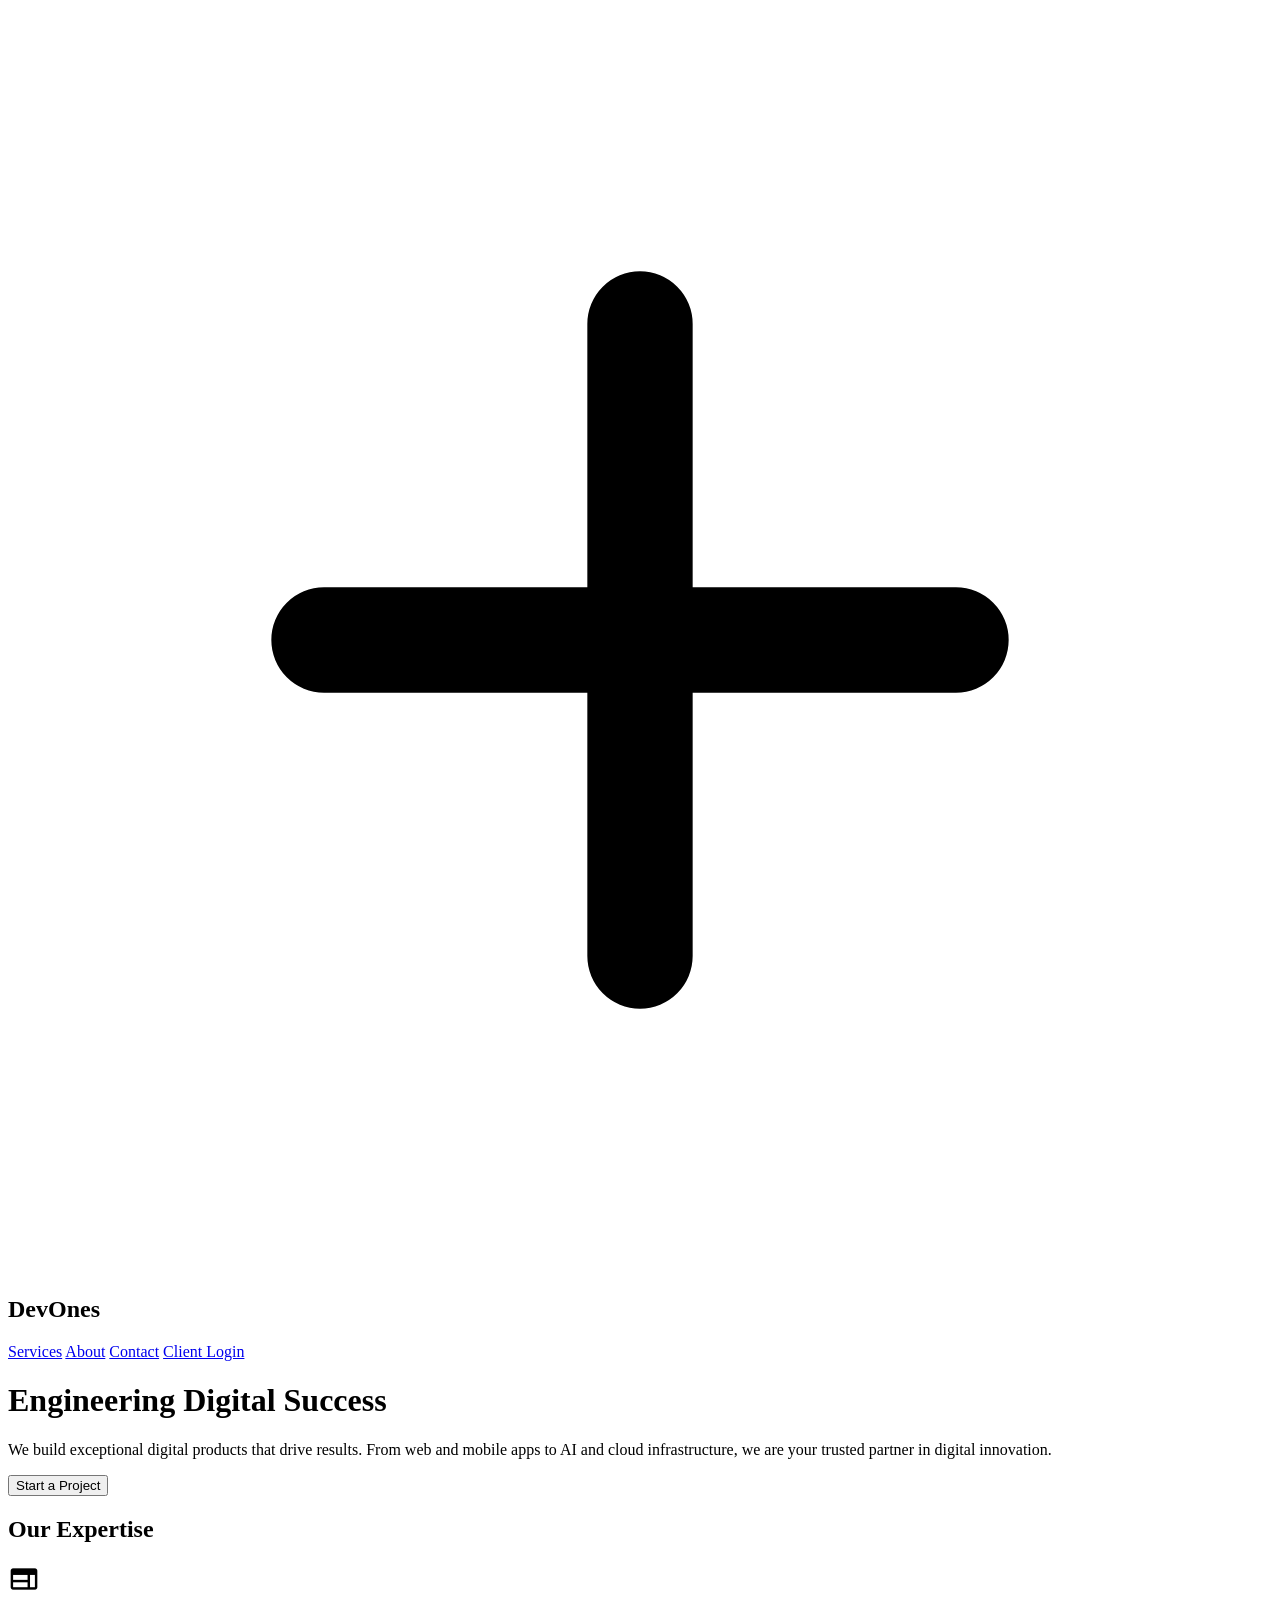
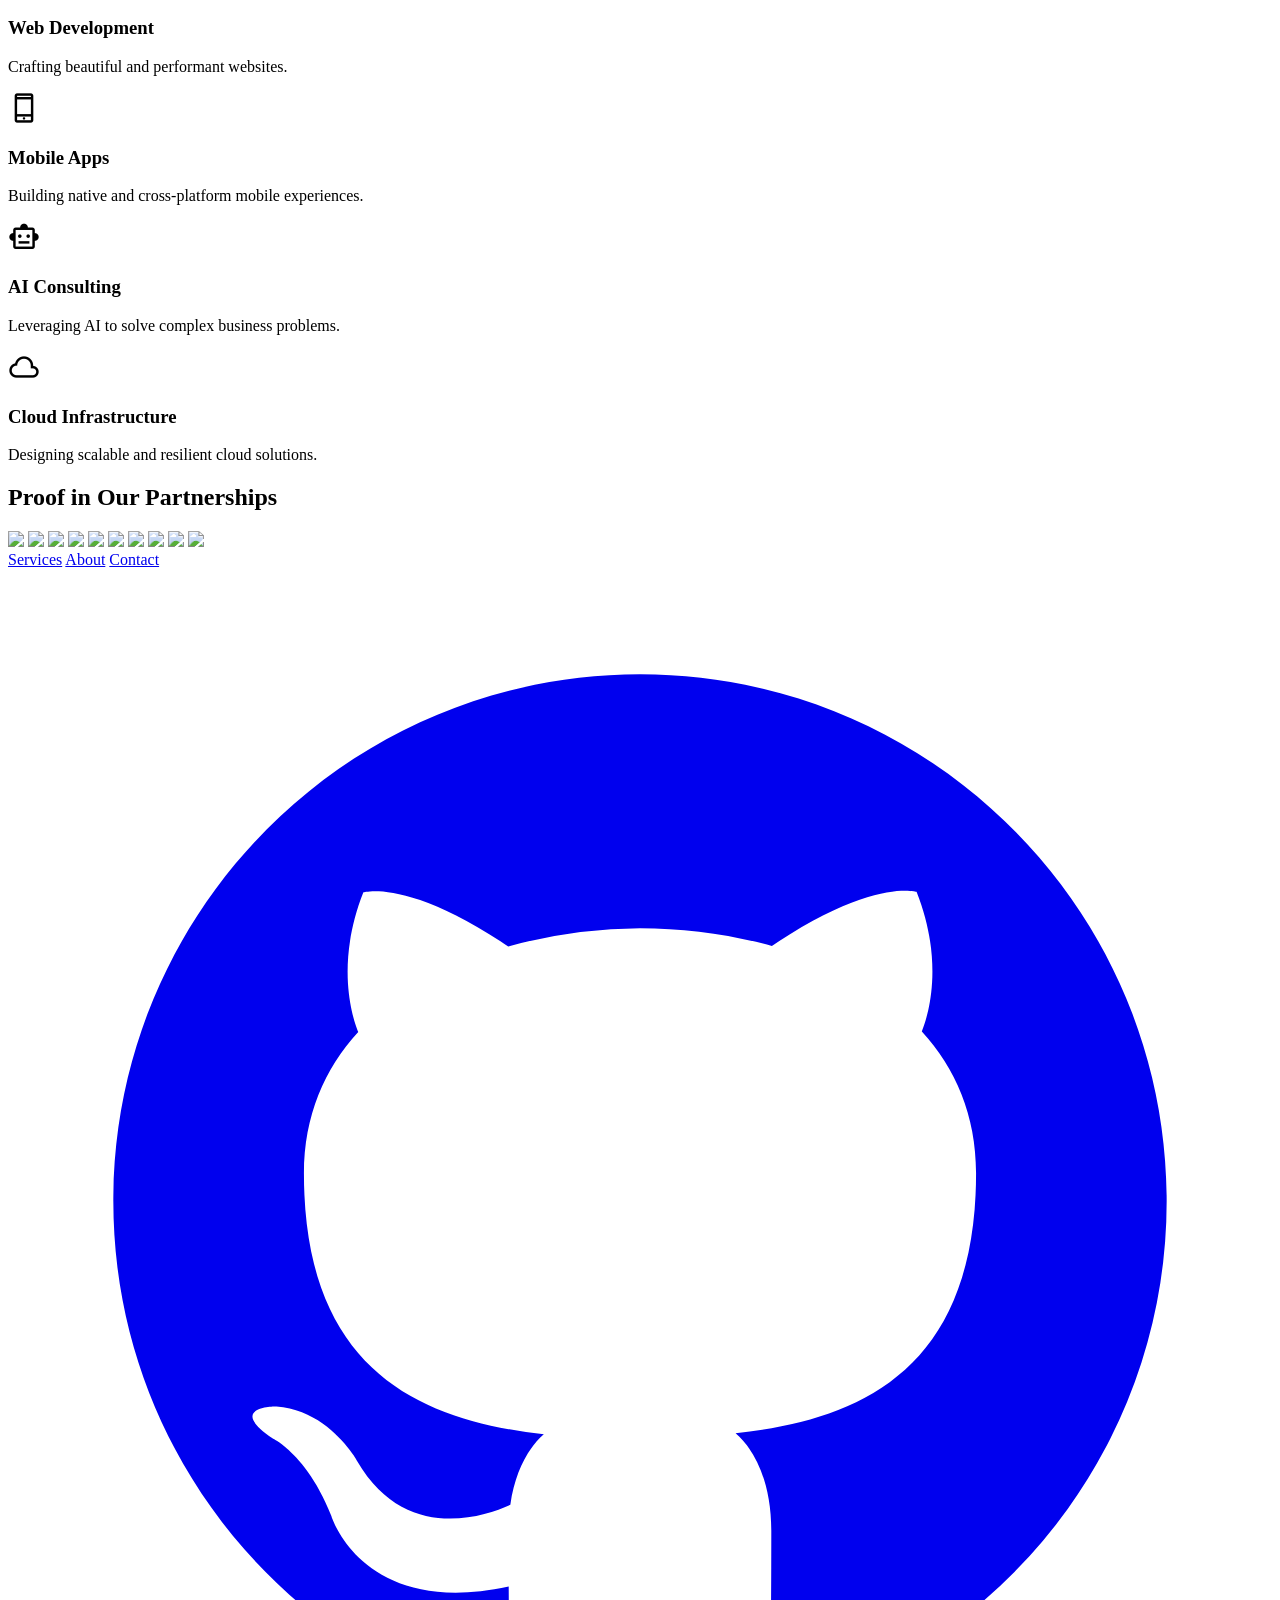
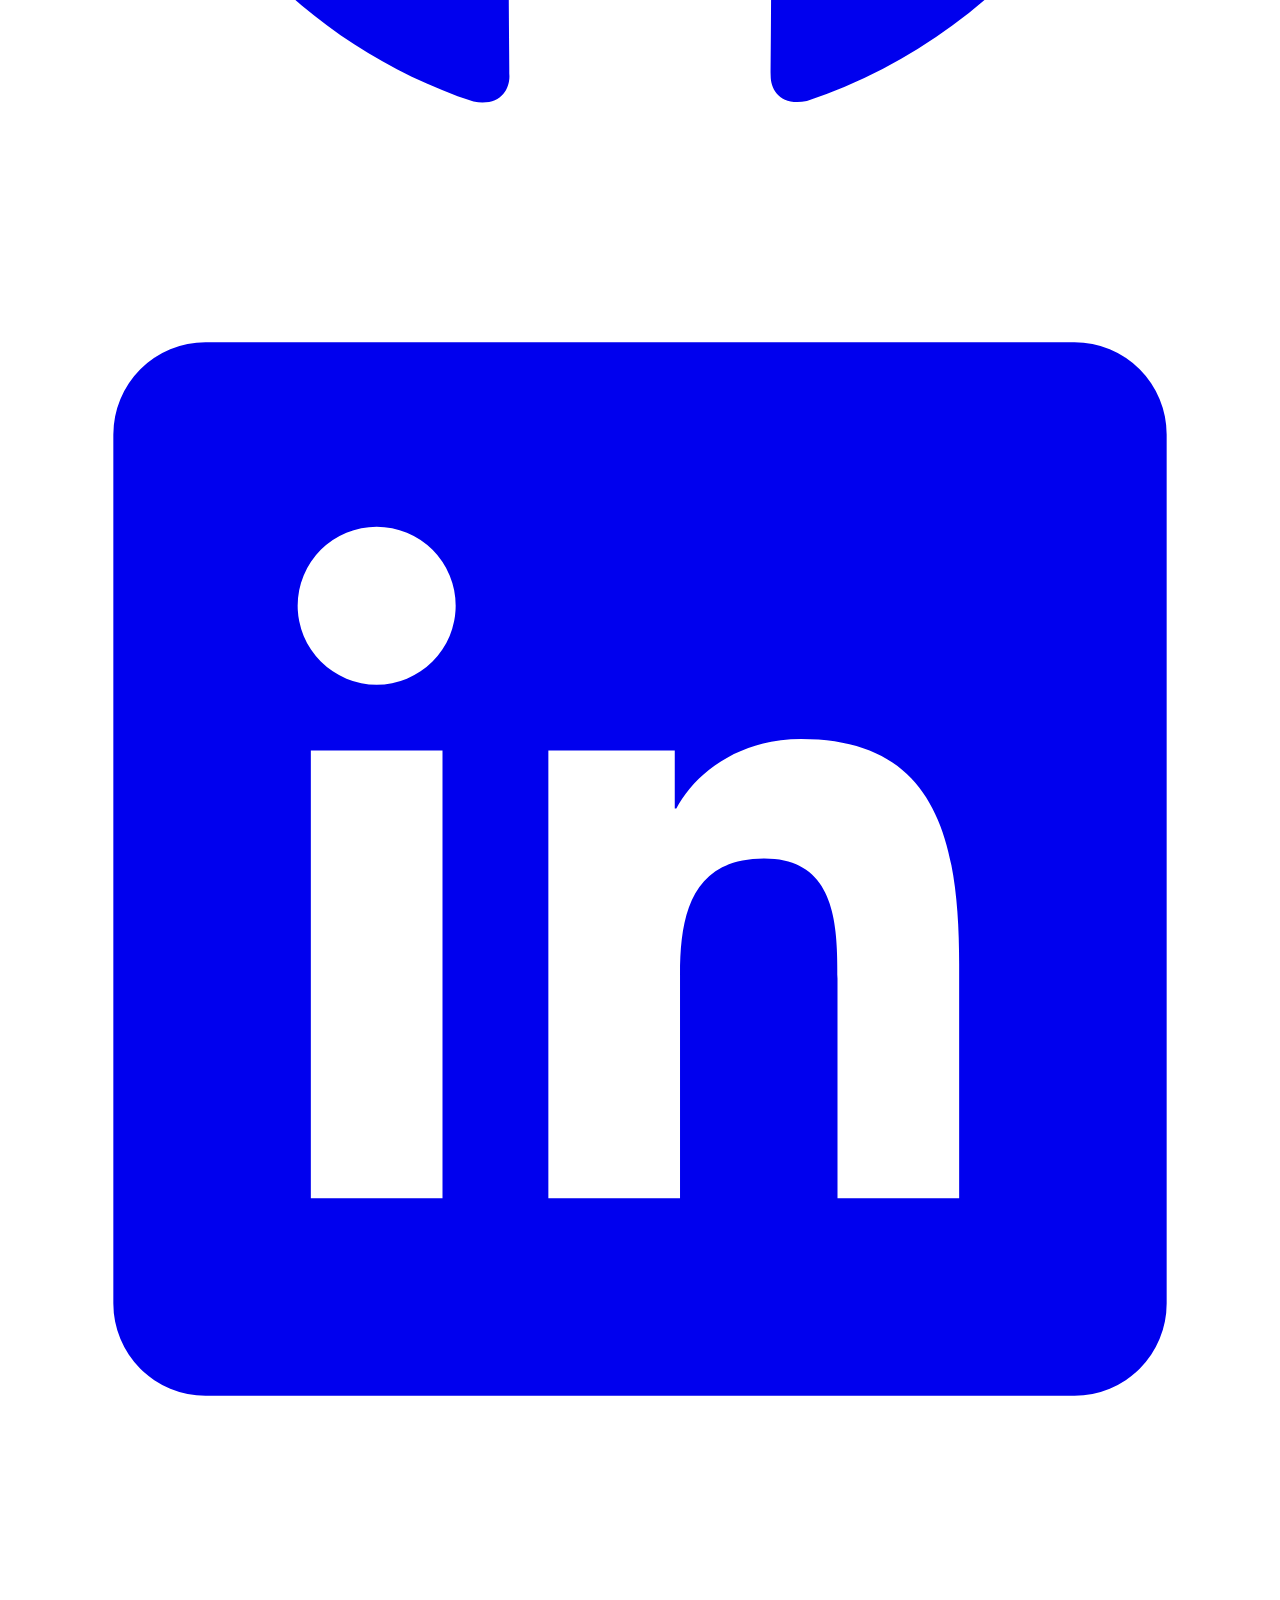
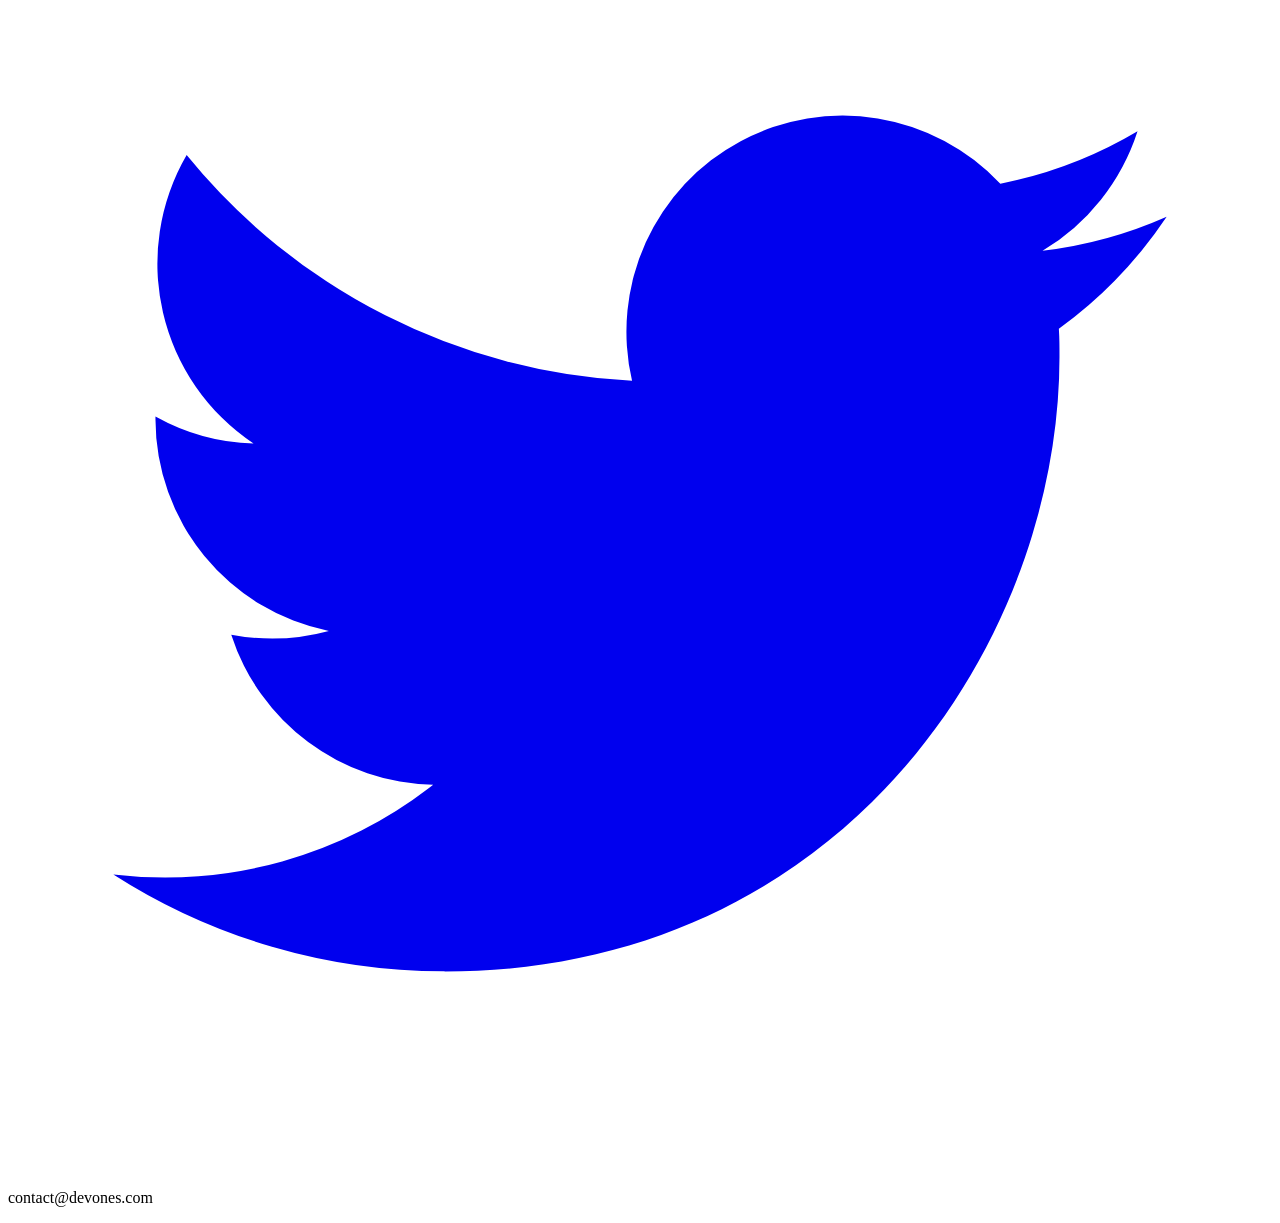
==== index.html @ 190d27c8 "Add files via upload" ====
<!DOCTYPE html>
<html class="dark" lang="en"><head>
<meta charset="utf-8"/>
<meta content="width=device-width, initial-scale=1.0" name="viewport"/>
<title>DevOnes - Engineering Digital Success</title>
<script src="https://cdn.tailwindcss.com?plugins=forms,container-queries"></script>
<link href="https://fonts.googleapis.com/css2?family=Inter:wght@400;500;700;900&amp;display=swap" rel="stylesheet"/>
<link href="https://fonts.googleapis.com/css2?family=Material+Symbols+Outlined" rel="stylesheet"/>
<script id="tailwind-config">
    tailwind.config = {
        darkMode: "class",
        theme: {
        extend: {
            colors: {
            "primary": "#3B82F6",
            "background-light": "#F9FAFB",
            "background-dark": "#111827",
            "neobrutalist-border": "#111827",
            "neobrutalist-border-dark": "#F9FAFB",
            },
            fontFamily: {
            "display": ["Inter", "sans-serif"]
            },
            borderRadius: {"DEFAULT": "0.25rem", "lg": "0.5rem", "xl": "0.75rem", "full": "9999px"},
            boxShadow: {
            'neobrutalist': '4px 4px 0 0 #111827',
            'neobrutalist-dark': '4px 4px 0 0 #F9FAFB',
            }
        },
        },
    }
    </script>
</head>
<body class="bg-background-light dark:bg-background-dark font-display text-gray-900 dark:text-white">
<div class="relative flex min-h-screen w-full flex-col">
<div class="flex-grow">
<div class="mx-auto max-w-4xl px-4 sm:px-6 lg:px-8">
<header class="flex items-center justify-between py-6">
<div class="flex items-center gap-3">
<div class="w-8 h-8 flex items-center justify-center rounded-lg bg-primary text-white border-2 border-neobrutalist-border dark:border-neobrutalist-border-dark shadow-neobrutalist dark:shadow-neobrutalist-dark">
<svg class="w-5 h-5" fill="none" stroke="currentColor" viewBox="0 0 24 24">
<path d="M12 6v12m-6-6h12" stroke-linecap="round" stroke-linejoin="round" stroke-width="2"></path>
</svg>
</div>
<h2 class="text-xl font-bold">DevOnes</h2>
</div>
<nav class="hidden md:flex items-center gap-8">
<a class="text-sm font-medium hover:text-primary" href="#">Services</a>
<a class="text-sm font-medium hover:text-primary" href="#">About</a>
<a class="text-sm font-medium hover:text-primary" href="#">Contact</a>
<a class="text-sm font-bold text-primary border-2 border-neobrutalist-border dark:border-neobrutalist-border-dark px-4 py-2 rounded-lg shadow-neobrutalist dark:shadow-neobrutalist-dark hover:bg-primary hover:text-white transition-all duration-200 active:shadow-none active:translate-x-1 active:translate-y-1" href="#">Client Login</a>
</nav>
</header>
<main class="text-center py-20 sm:py-32">
<h1 class="text-4xl sm:text-5xl lg:text-6xl font-black tracking-tighter leading-tight">Engineering Digital Success</h1>
<p class="mt-4 max-w-2xl mx-auto text-base sm:text-lg text-gray-600 dark:text-gray-400">We build exceptional digital products that drive results. From web and mobile apps to AI and cloud infrastructure, we are your trusted partner in digital innovation.</p>
<div class="mt-8 flex justify-center">
<button class="flex min-w-[84px] max-w-[480px] cursor-pointer items-center justify-center overflow-hidden rounded-lg h-12 px-6 bg-primary text-white text-base font-bold leading-normal tracking-[0.015em] hover:opacity-90 transition-all duration-200 border-2 border-neobrutalist-border dark:border-neobrutalist-border-dark shadow-neobrutalist dark:shadow-neobrutalist-dark active:shadow-none active:translate-x-1 active:translate-y-1">
<span class="truncate">Start a Project</span>
</button>
</div>
</main>
<section class="py-16">
<h2 class="text-2xl font-bold tracking-tight text-center">Our Expertise</h2>
<div class="mt-8 grid grid-cols-1 gap-6 sm:grid-cols-2 lg:grid-cols-4">
<div class="flex flex-col gap-4 rounded-xl border-2 border-neobrutalist-border dark:border-neobrutalist-border-dark p-6 bg-white dark:bg-gray-900/50 shadow-neobrutalist dark:shadow-neobrutalist-dark">
<span class="material-symbols-outlined text-primary" style="font-size: 32px;">web</span>
<div>
<h3 class="text-lg font-bold">Web Development</h3>
<p class="text-sm text-gray-600 dark:text-gray-400 mt-1">Crafting beautiful and performant websites.</p>
</div>
</div>
<div class="flex flex-col gap-4 rounded-xl border-2 border-neobrutalist-border dark:border-neobrutalist-border-dark p-6 bg-white dark:bg-gray-900/50 shadow-neobrutalist dark:shadow-neobrutalist-dark">
<span class="material-symbols-outlined text-primary" style="font-size: 32px;">phone_iphone</span>
<div>
<h3 class="text-lg font-bold">Mobile Apps</h3>
<p class="text-sm text-gray-600 dark:text-gray-400 mt-1">Building native and cross-platform mobile experiences.</p>
</div>
</div>
<div class="flex flex-col gap-4 rounded-xl border-2 border-neobrutalist-border dark:border-neobrutalist-border-dark p-6 bg-white dark:bg-gray-900/50 shadow-neobrutalist dark:shadow-neobrutalist-dark">
<span class="material-symbols-outlined text-primary" style="font-size: 32px;">smart_toy</span>
<div>
<h3 class="text-lg font-bold">AI Consulting</h3>
<p class="text-sm text-gray-600 dark:text-gray-400 mt-1">Leveraging AI to solve complex business problems.</p>
</div>
</div>
<div class="flex flex-col gap-4 rounded-xl border-2 border-neobrutalist-border dark:border-neobrutalist-border-dark p-6 bg-white dark:bg-gray-900/50 shadow-neobrutalist dark:shadow-neobrutalist-dark">
<span class="material-symbols-outlined text-primary" style="font-size: 32px;">cloud</span>
<div>
<h3 class="text-lg font-bold">Cloud Infrastructure</h3>
<p class="text-sm text-gray-600 dark:text-gray-400 mt-1">Designing scalable and resilient cloud solutions.</p>
</div>
</div>
</div>
</section>
<section class="py-16">
<h2 class="text-2xl font-bold tracking-tight text-center">Proof in Our Partnerships</h2>
<div class="mt-8">
<div class="relative flex overflow-hidden">
<div class="flex animate-marquee-infinite items-center gap-12">
<img class="h-8 w-auto object-contain grayscale" data-alt="Transistor logo" src="https://lh3.googleusercontent.com/aida-public/[base64]"/>
<img class="h-8 w-auto object-contain grayscale" data-alt="Reform logo" src="https://lh3.googleusercontent.com/aida-public/[base64]"/>
<img class="h-8 w-auto object-contain grayscale" data-alt="Tuple logo" src="https://lh3.googleusercontent.com/aida-public/[base64]"/>
<img class="h-8 w-auto object-contain grayscale" data-alt="SavvyCal logo" src="https://lh3.googleusercontent.com/aida-public/[base64]"/>
<img class="h-8 w-auto object-contain grayscale" data-alt="Statamic logo" src="https://lh3.googleusercontent.com/aida-public/[base64]"/>
<img class="h-8 w-auto object-contain grayscale" data-alt="Transistor logo" src="https://lh3.googleusercontent.com/aida-public/[base64]"/>
<img class="h-8 w-auto object-contain grayscale" data-alt="Reform logo" src="https://lh3.googleusercontent.com/aida-public/[base64]"/>
<img class="h-8 w-auto object-contain grayscale" data-alt="Tuple logo" src="https://lh3.googleusercontent.com/aida-public/[base64]"/>
<img class="h-8 w-auto object-contain grayscale" data-alt="SavvyCal logo" src="https://lh3.googleusercontent.com/aida-public/[base64]"/>
<img class="h-8 w-auto object-contain grayscale" data-alt="Statamic logo" src="https://lh3.googleusercontent.com/aida-public/[base64]"/>
</div>
</div>
</div>
</section>
</div>
</div>
<footer class="border-t-2 border-neobrutalist-border dark:border-neobrutalist-border-dark">
<div class="mx-auto max-w-4xl px-4 sm:px-6 lg:px-8 py-8">
<div class="flex flex-col items-center justify-between gap-6 sm:flex-row">
<div class="flex flex-wrap justify-center gap-x-6 gap-y-2 text-sm">
<a class="hover:text-primary" href="#">Services</a>
<a class="hover:text-primary" href="#">About</a>
<a class="hover:text-primary" href="#">Contact</a>
</div>
<div class="flex items-center gap-4">
<a class="text-gray-500 hover:text-primary" href="#">
<svg aria-hidden="true" class="h-6 w-6" fill="currentColor" viewBox="0 0 24 24"><path clip-rule="evenodd" d="M12 2C6.477 2 2 6.477 2 12.001c0 4.425 2.865 8.18 6.839 9.504.5.092.682-.217.682-.482 0-.237-.009-.868-.014-1.703-2.782.605-3.369-1.343-3.369-1.343-.454-1.158-1.11-1.466-1.11-1.466-.908-.62.069-.608.069-.608 1.003.07 1.531 1.032 1.531 1.032.892 1.53 2.341 1.088 2.91.832.092-.647.35-1.088.636-1.338-2.22-.253-4.555-1.113-4.555-4.951 0-1.093.39-1.988 1.031-2.688-.103-.253-.446-1.272.098-2.65 0 0 .84-.27 2.75 1.026A9.564 9.564 0 0112 6.82c.85.004 1.705.115 2.504.337 1.909-1.296 2.747-1.027 2.747-1.027.546 1.379.203 2.398.1 2.651.64.7 1.03 1.595 1.03 2.688 0 3.848-2.338 4.695-4.566 4.942.359.308.678.92.678 1.855 0 1.338-.012 2.419-.012 2.747 0 .268.18.58.688.482A10.001 10.001 0 0022 12.001C22 6.477 17.523 2 12 2z" fill-rule="evenodd"></path></svg>
</a>
<a class="text-gray-500 hover:text-primary" href="#">
<svg aria-hidden="true" class="h-6 w-6" fill="currentColor" viewBox="0 0 24 24"><path d="M20.25 2H3.75A1.75 1.75 0 002 3.75v16.5A1.75 1.75 0 003.75 22h16.5A1.75 1.75 0 0022 20.25V3.75A1.75 1.75 0 0020.25 2zM8.25 18.25h-2.5V9.75h2.5v8.5zM7 8.5a1.5 1.5 0 110-3 1.5 1.5 0 010 3zm11.25 9.75h-2.5v-4.17c0-1-.02-2.28-1.39-2.28-1.39 0-1.6 1.09-1.6 2.2v4.25h-2.5V9.75h2.4v1.1h.03c.34-.64 1.16-1.32 2.37-1.32 2.54 0 3 1.87 3 4.29v4.93z"></path></svg>
</a>
<a class="text-gray-500 hover:text-primary" href="#">
<svg aria-hidden="true" class="h-6 w-6" fill="currentColor" viewBox="0 0 24 24"><path d="M8.29 20.251c7.547 0 11.675-6.253 11.675-11.675 0-.178 0-.355-.012-.53A8.348 8.348 0 0022 5.92a8.19 8.19 0 01-2.357.646 4.118 4.118 0 001.804-2.27 8.224 8.224 0 01-2.605.996 4.107 4.107 0 00-6.993 3.743 11.65 11.65 0 01-8.457-4.287 4.106 4.106 0 001.27 5.477A4.072 4.072 0 012.8 9.71v.052a4.105 4.105 0 003.292 4.022 4.095 4.095 0 01-1.853.07 4.108 4.108 0 003.834 2.85A8.233 8.233 0 012 18.407a11.616 11.616 0 006.29 1.84"></path></svg>
</a>
</div>
</div>
<div class="mt-6 text-center text-sm text-gray-500">
<p>contact@devones.com</p>
</div>
</div>
</footer>
</div>
<style>
    @keyframes marquee-infinite {
        0% { transform: translateX(0%); }
        100% { transform: translateX(-50%); }
    }
    .animate-marquee-infinite {
        animation: marquee-infinite 20s linear infinite;
    }
</style>
</body></html>
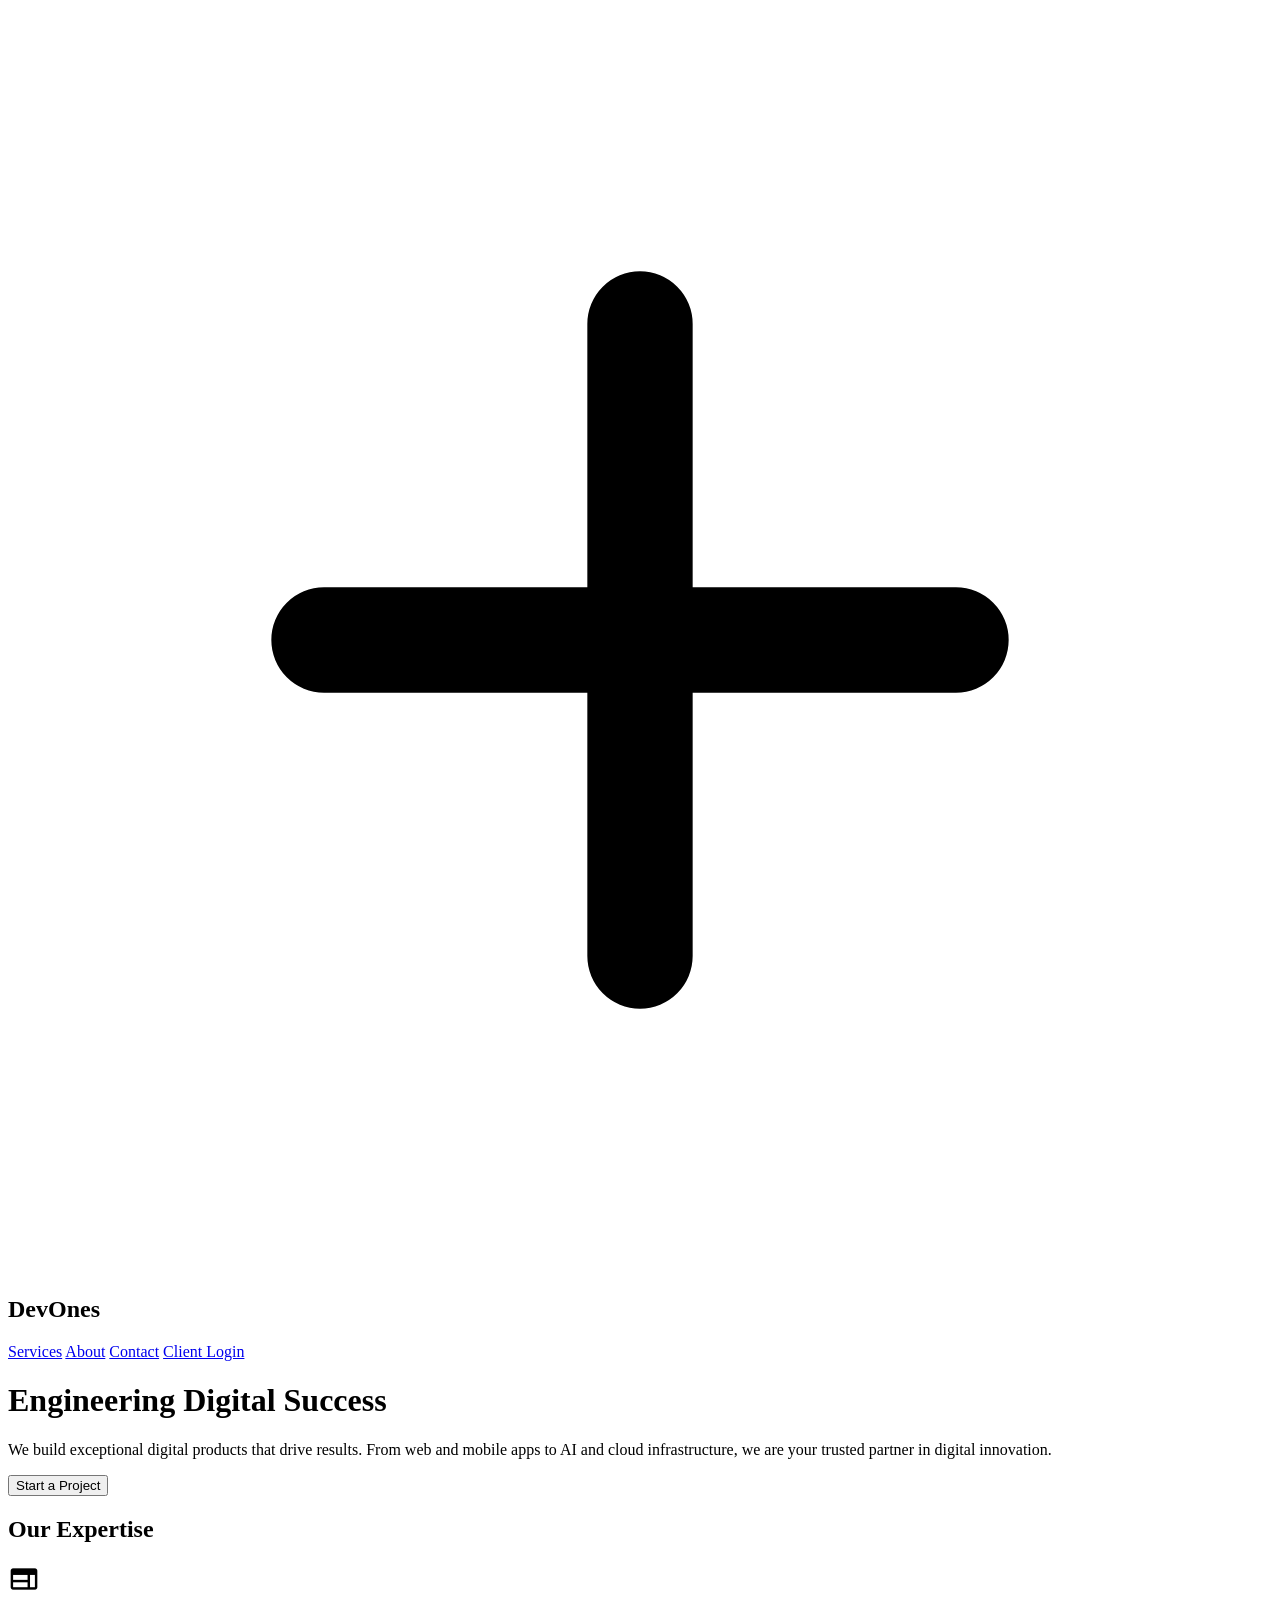
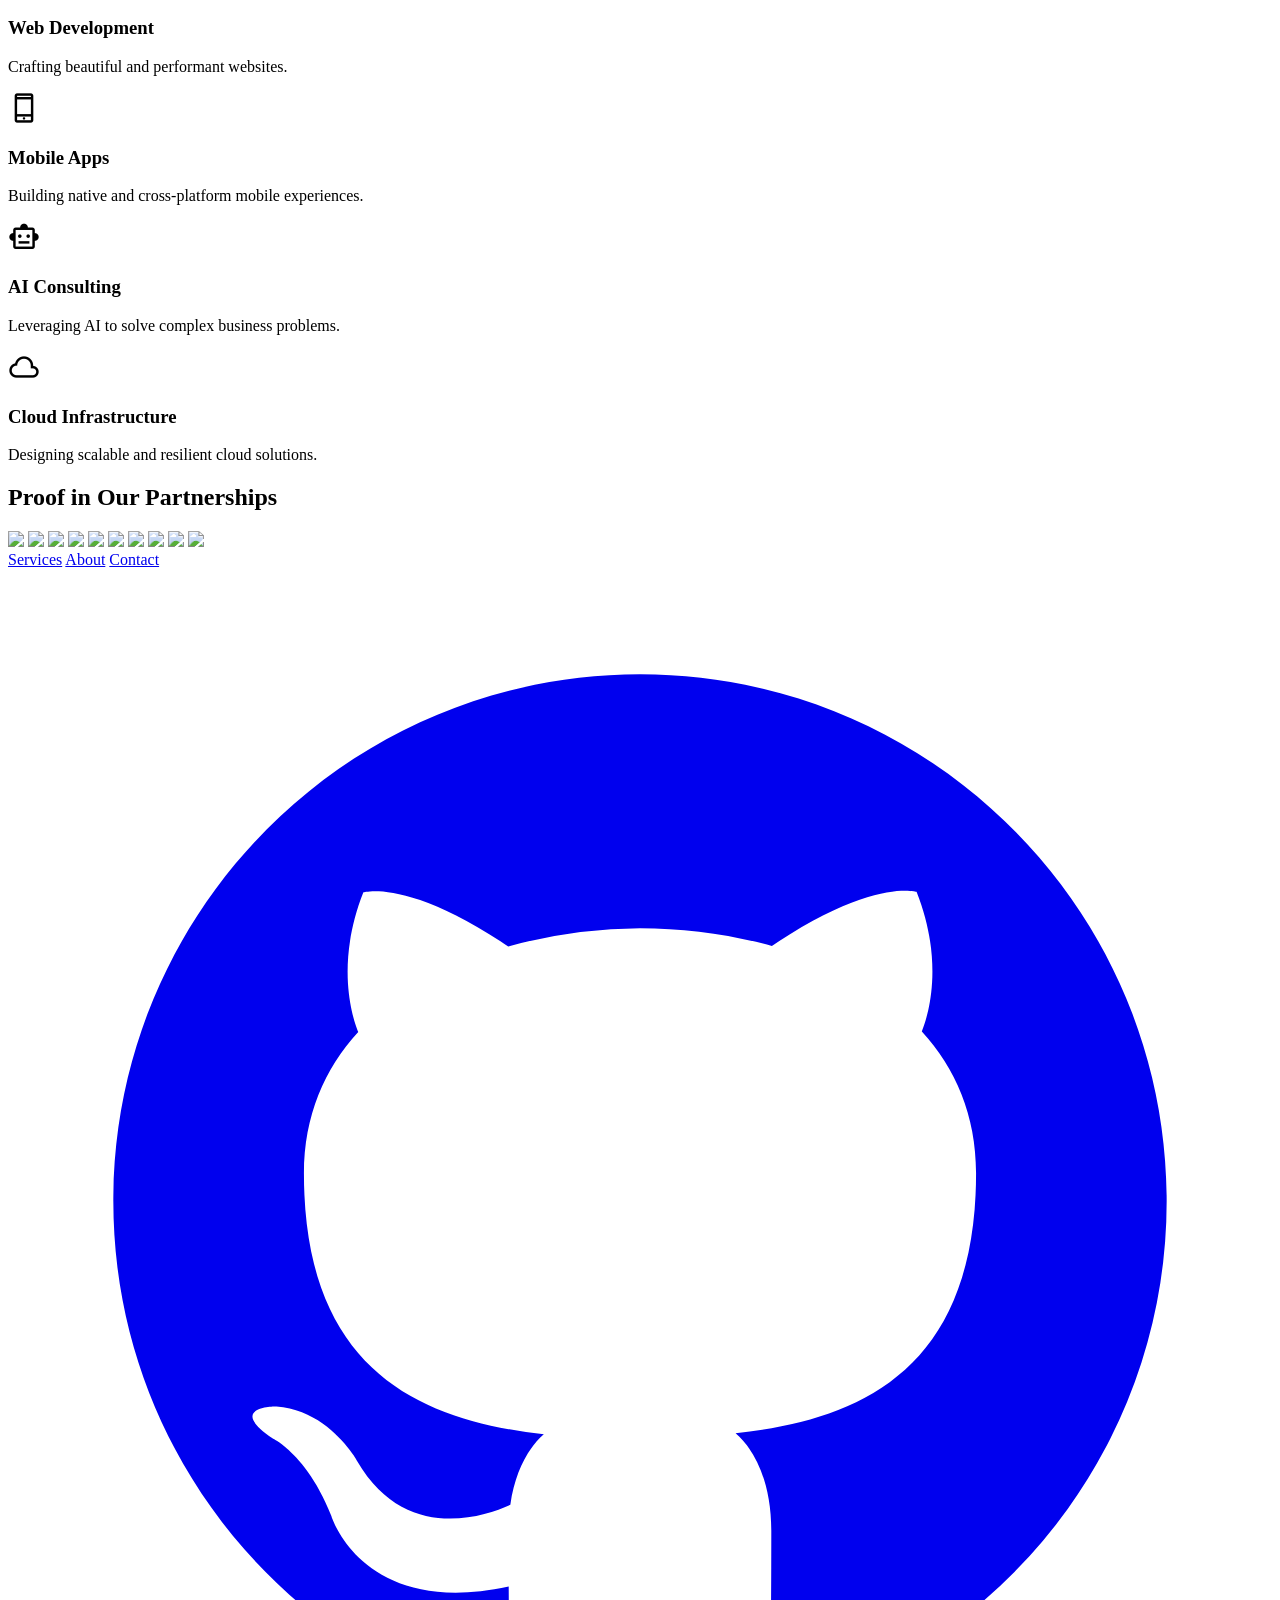
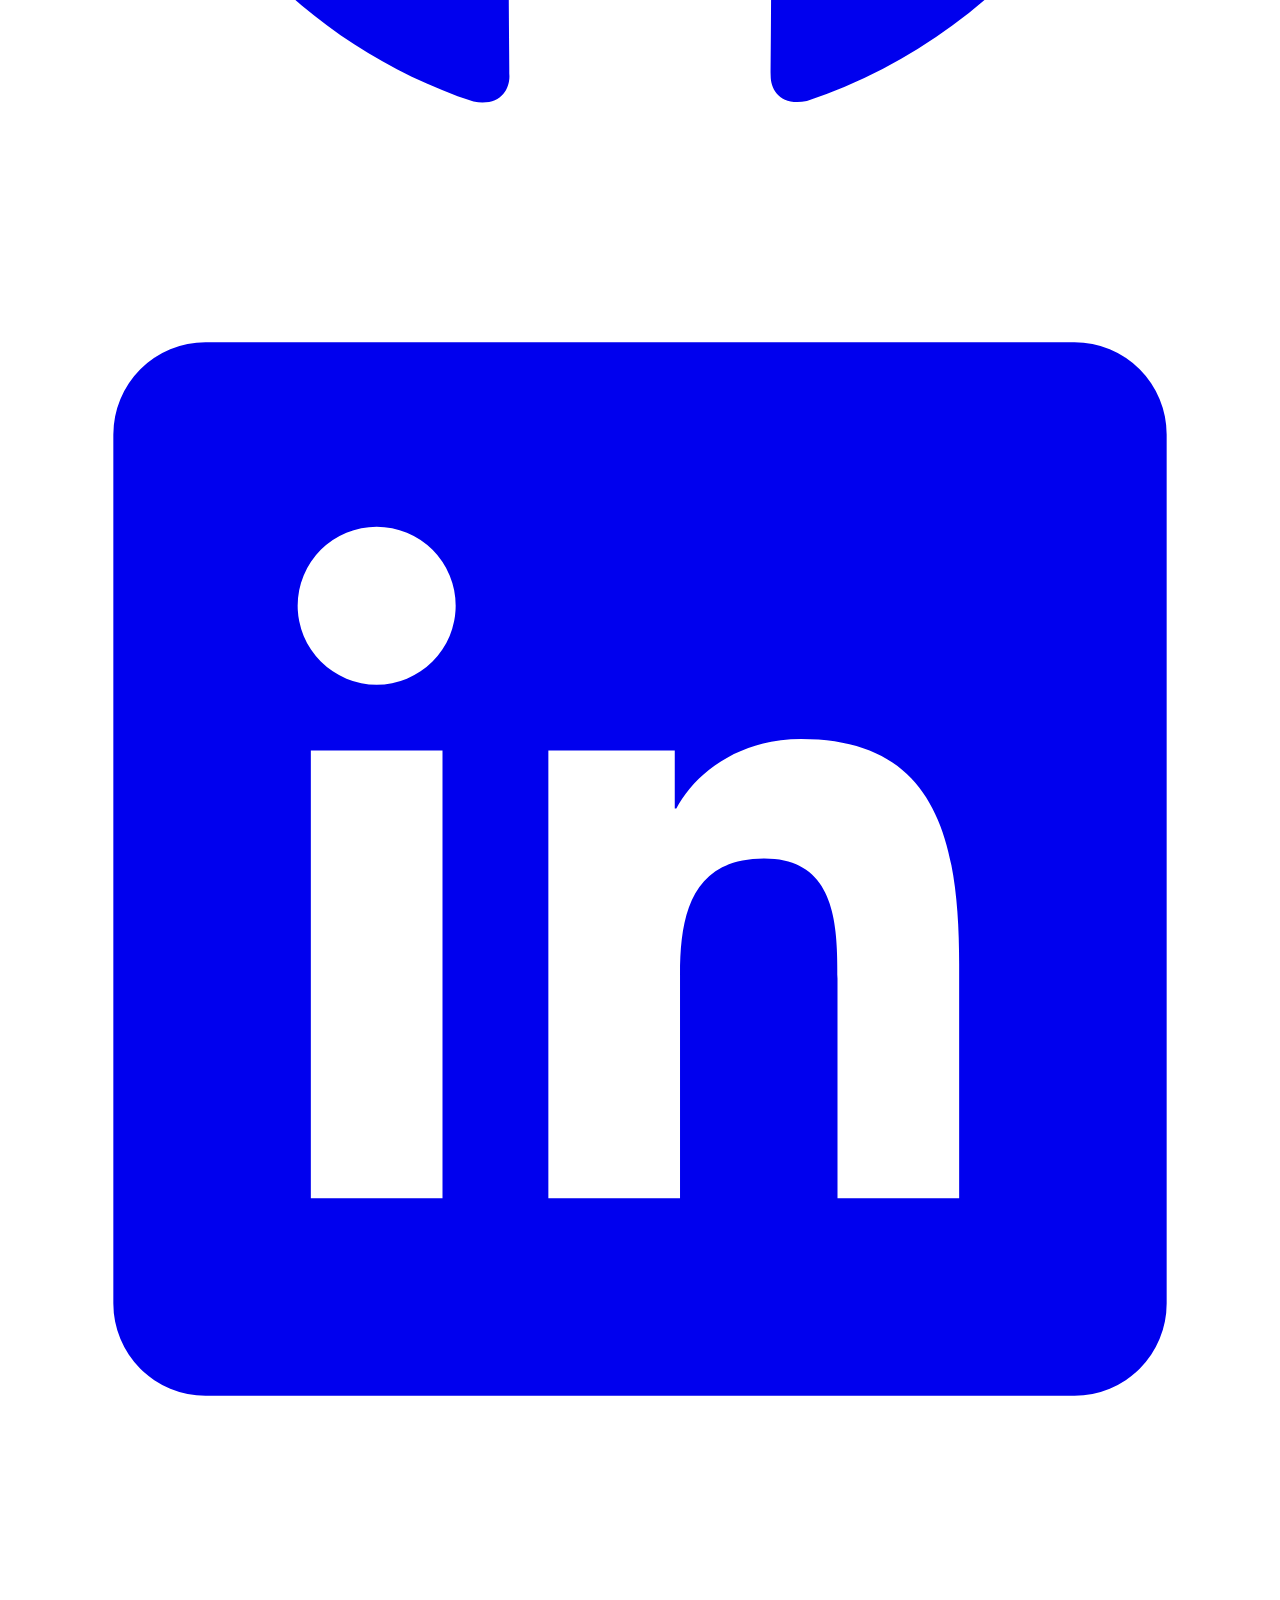
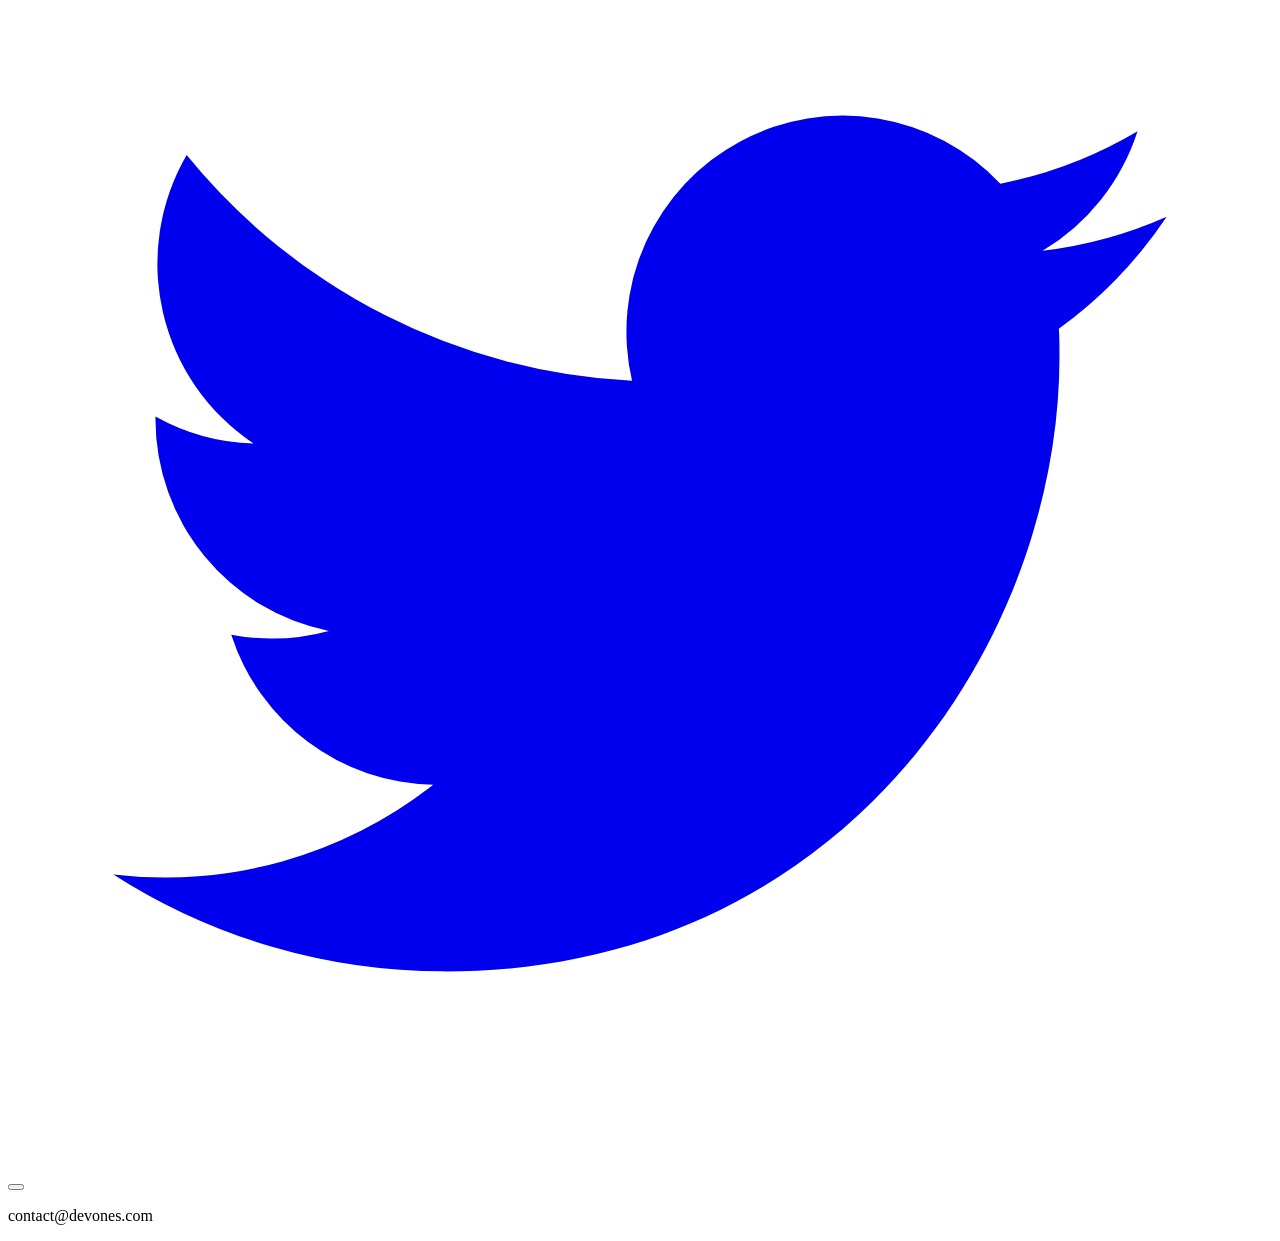
==== commit 8f43743f: "feat: Implement theme switcher and update login link - Adds a theme switcher to the index and dashbo" ====
--- a/index.html
+++ b/index.html
@@ -1,152 +1,134 @@
-<!DOCTYPE html>
-<html class="dark" lang="en"><head>
-<meta charset="utf-8"/>
-<meta content="width=device-width, initial-scale=1.0" name="viewport"/>
-<title>DevOnes - Engineering Digital Success</title>
-<script src="https://cdn.tailwindcss.com?plugins=forms,container-queries"></script>
-<link href="https://fonts.googleapis.com/css2?family=Inter:wght@400;500;700;900&amp;display=swap" rel="stylesheet"/>
-<link href="https://fonts.googleapis.com/css2?family=Material+Symbols+Outlined" rel="stylesheet"/>
-<script id="tailwind-config">
-    tailwind.config = {
-        darkMode: "class",
-        theme: {
-        extend: {
-            colors: {
-            "primary": "#3B82F6",
-            "background-light": "#F9FAFB",
-            "background-dark": "#111827",
-            "neobrutalist-border": "#111827",
-            "neobrutalist-border-dark": "#F9FAFB",
-            },
-            fontFamily: {
-            "display": ["Inter", "sans-serif"]
-            },
-            borderRadius: {"DEFAULT": "0.25rem", "lg": "0.5rem", "xl": "0.75rem", "full": "9999px"},
-            boxShadow: {
-            'neobrutalist': '4px 4px 0 0 #111827',
-            'neobrutalist-dark': '4px 4px 0 0 #F9FAFB',
-            }
-        },
-        },
-    }
-    </script>
-</head>
-<body class="bg-background-light dark:bg-background-dark font-display text-gray-900 dark:text-white">
-<div class="relative flex min-h-screen w-full flex-col">
-<div class="flex-grow">
-<div class="mx-auto max-w-4xl px-4 sm:px-6 lg:px-8">
-<header class="flex items-center justify-between py-6">
-<div class="flex items-center gap-3">
-<div class="w-8 h-8 flex items-center justify-center rounded-lg bg-primary text-white border-2 border-neobrutalist-border dark:border-neobrutalist-border-dark shadow-neobrutalist dark:shadow-neobrutalist-dark">
-<svg class="w-5 h-5" fill="none" stroke="currentColor" viewBox="0 0 24 24">
-<path d="M12 6v12m-6-6h12" stroke-linecap="round" stroke-linejoin="round" stroke-width="2"></path>
-</svg>
-</div>
-<h2 class="text-xl font-bold">DevOnes</h2>
-</div>
-<nav class="hidden md:flex items-center gap-8">
-<a class="text-sm font-medium hover:text-primary" href="#">Services</a>
-<a class="text-sm font-medium hover:text-primary" href="#">About</a>
-<a class="text-sm font-medium hover:text-primary" href="#">Contact</a>
-<a class="text-sm font-bold text-primary border-2 border-neobrutalist-border dark:border-neobrutalist-border-dark px-4 py-2 rounded-lg shadow-neobrutalist dark:shadow-neobrutalist-dark hover:bg-primary hover:text-white transition-all duration-200 active:shadow-none active:translate-x-1 active:translate-y-1" href="#">Client Login</a>
-</nav>
-</header>
-<main class="text-center py-20 sm:py-32">
-<h1 class="text-4xl sm:text-5xl lg:text-6xl font-black tracking-tighter leading-tight">Engineering Digital Success</h1>
-<p class="mt-4 max-w-2xl mx-auto text-base sm:text-lg text-gray-600 dark:text-gray-400">We build exceptional digital products that drive results. From web and mobile apps to AI and cloud infrastructure, we are your trusted partner in digital innovation.</p>
-<div class="mt-8 flex justify-center">
-<button class="flex min-w-[84px] max-w-[480px] cursor-pointer items-center justify-center overflow-hidden rounded-lg h-12 px-6 bg-primary text-white text-base font-bold leading-normal tracking-[0.015em] hover:opacity-90 transition-all duration-200 border-2 border-neobrutalist-border dark:border-neobrutalist-border-dark shadow-neobrutalist dark:shadow-neobrutalist-dark active:shadow-none active:translate-x-1 active:translate-y-1">
-<span class="truncate">Start a Project</span>
-</button>
-</div>
-</main>
-<section class="py-16">
-<h2 class="text-2xl font-bold tracking-tight text-center">Our Expertise</h2>
-<div class="mt-8 grid grid-cols-1 gap-6 sm:grid-cols-2 lg:grid-cols-4">
-<div class="flex flex-col gap-4 rounded-xl border-2 border-neobrutalist-border dark:border-neobrutalist-border-dark p-6 bg-white dark:bg-gray-900/50 shadow-neobrutalist dark:shadow-neobrutalist-dark">
-<span class="material-symbols-outlined text-primary" style="font-size: 32px;">web</span>
-<div>
-<h3 class="text-lg font-bold">Web Development</h3>
-<p class="text-sm text-gray-600 dark:text-gray-400 mt-1">Crafting beautiful and performant websites.</p>
-</div>
-</div>
-<div class="flex flex-col gap-4 rounded-xl border-2 border-neobrutalist-border dark:border-neobrutalist-border-dark p-6 bg-white dark:bg-gray-900/50 shadow-neobrutalist dark:shadow-neobrutalist-dark">
-<span class="material-symbols-outlined text-primary" style="font-size: 32px;">phone_iphone</span>
-<div>
-<h3 class="text-lg font-bold">Mobile Apps</h3>
-<p class="text-sm text-gray-600 dark:text-gray-400 mt-1">Building native and cross-platform mobile experiences.</p>
-</div>
-</div>
-<div class="flex flex-col gap-4 rounded-xl border-2 border-neobrutalist-border dark:border-neobrutalist-border-dark p-6 bg-white dark:bg-gray-900/50 shadow-neobrutalist dark:shadow-neobrutalist-dark">
-<span class="material-symbols-outlined text-primary" style="font-size: 32px;">smart_toy</span>
-<div>
-<h3 class="text-lg font-bold">AI Consulting</h3>
-<p class="text-sm text-gray-600 dark:text-gray-400 mt-1">Leveraging AI to solve complex business problems.</p>
-</div>
-</div>
-<div class="flex flex-col gap-4 rounded-xl border-2 border-neobrutalist-border dark:border-neobrutalist-border-dark p-6 bg-white dark:bg-gray-900/50 shadow-neobrutalist dark:shadow-neobrutalist-dark">
-<span class="material-symbols-outlined text-primary" style="font-size: 32px;">cloud</span>
-<div>
-<h3 class="text-lg font-bold">Cloud Infrastructure</h3>
-<p class="text-sm text-gray-600 dark:text-gray-400 mt-1">Designing scalable and resilient cloud solutions.</p>
-</div>
-</div>
-</div>
-</section>
-<section class="py-16">
-<h2 class="text-2xl font-bold tracking-tight text-center">Proof in Our Partnerships</h2>
-<div class="mt-8">
-<div class="relative flex overflow-hidden">
-<div class="flex animate-marquee-infinite items-center gap-12">
-<img class="h-8 w-auto object-contain grayscale" data-alt="Transistor logo" src="https://lh3.googleusercontent.com/aida-public/[base64]"/>
-<img class="h-8 w-auto object-contain grayscale" data-alt="Reform logo" src="https://lh3.googleusercontent.com/aida-public/[base64]"/>
-<img class="h-8 w-auto object-contain grayscale" data-alt="Tuple logo" src="https://lh3.googleusercontent.com/aida-public/[base64]"/>
-<img class="h-8 w-auto object-contain grayscale" data-alt="SavvyCal logo" src="https://lh3.googleusercontent.com/aida-public/[base64]"/>
-<img class="h-8 w-auto object-contain grayscale" data-alt="Statamic logo" src="https://lh3.googleusercontent.com/aida-public/[base64]"/>
-<img class="h-8 w-auto object-contain grayscale" data-alt="Transistor logo" src="https://lh3.googleusercontent.com/aida-public/[base64]"/>
-<img class="h-8 w-auto object-contain grayscale" data-alt="Reform logo" src="https://lh3.googleusercontent.com/aida-public/[base64]"/>
-<img class="h-8 w-auto object-contain grayscale" data-alt="Tuple logo" src="https://lh3.googleusercontent.com/aida-public/[base64]"/>
-<img class="h-8 w-auto object-contain grayscale" data-alt="SavvyCal logo" src="https://lh3.googleusercontent.com/aida-public/[base64]"/>
-<img class="h-8 w-auto object-contain grayscale" data-alt="Statamic logo" src="https://lh3.googleusercontent.com/aida-public/[base64]"/>
-</div>
-</div>
-</div>
-</section>
-</div>
-</div>
-<footer class="border-t-2 border-neobrutalist-border dark:border-neobrutalist-border-dark">
-<div class="mx-auto max-w-4xl px-4 sm:px-6 lg:px-8 py-8">
-<div class="flex flex-col items-center justify-between gap-6 sm:flex-row">
-<div class="flex flex-wrap justify-center gap-x-6 gap-y-2 text-sm">
-<a class="hover:text-primary" href="#">Services</a>
-<a class="hover:text-primary" href="#">About</a>
-<a class="hover:text-primary" href="#">Contact</a>
-</div>
-<div class="flex items-center gap-4">
-<a class="text-gray-500 hover:text-primary" href="#">
-<svg aria-hidden="true" class="h-6 w-6" fill="currentColor" viewBox="0 0 24 24"><path clip-rule="evenodd" d="M12 2C6.477 2 2 6.477 2 12.001c0 4.425 2.865 8.18 6.839 9.504.5.092.682-.217.682-.482 0-.237-.009-.868-.014-1.703-2.782.605-3.369-1.343-3.369-1.343-.454-1.158-1.11-1.466-1.11-1.466-.908-.62.069-.608.069-.608 1.003.07 1.531 1.032 1.531 1.032.892 1.53 2.341 1.088 2.91.832.092-.647.35-1.088.636-1.338-2.22-.253-4.555-1.113-4.555-4.951 0-1.093.39-1.988 1.031-2.688-.103-.253-.446-1.272.098-2.65 0 0 .84-.27 2.75 1.026A9.564 9.564 0 0112 6.82c.85.004 1.705.115 2.504.337 1.909-1.296 2.747-1.027 2.747-1.027.546 1.379.203 2.398.1 2.651.64.7 1.03 1.595 1.03 2.688 0 3.848-2.338 4.695-4.566 4.942.359.308.678.92.678 1.855 0 1.338-.012 2.419-.012 2.747 0 .268.18.58.688.482A10.001 10.001 0 0022 12.001C22 6.477 17.523 2 12 2z" fill-rule="evenodd"></path></svg>
-</a>
-<a class="text-gray-500 hover:text-primary" href="#">
-<svg aria-hidden="true" class="h-6 w-6" fill="currentColor" viewBox="0 0 24 24"><path d="M20.25 2H3.75A1.75 1.75 0 002 3.75v16.5A1.75 1.75 0 003.75 22h16.5A1.75 1.75 0 0022 20.25V3.75A1.75 1.75 0 0020.25 2zM8.25 18.25h-2.5V9.75h2.5v8.5zM7 8.5a1.5 1.5 0 110-3 1.5 1.5 0 010 3zm11.25 9.75h-2.5v-4.17c0-1-.02-2.28-1.39-2.28-1.39 0-1.6 1.09-1.6 2.2v4.25h-2.5V9.75h2.4v1.1h.03c.34-.64 1.16-1.32 2.37-1.32 2.54 0 3 1.87 3 4.29v4.93z"></path></svg>
-</a>
-<a class="text-gray-500 hover:text-primary" href="#">
-<svg aria-hidden="true" class="h-6 w-6" fill="currentColor" viewBox="0 0 24 24"><path d="M8.29 20.251c7.547 0 11.675-6.253 11.675-11.675 0-.178 0-.355-.012-.53A8.348 8.348 0 0022 5.92a8.19 8.19 0 01-2.357.646 4.118 4.118 0 001.804-2.27 8.224 8.224 0 01-2.605.996 4.107 4.107 0 00-6.993 3.743 11.65 11.65 0 01-8.457-4.287 4.106 4.106 0 001.27 5.477A4.072 4.072 0 012.8 9.71v.052a4.105 4.105 0 003.292 4.022 4.095 4.095 0 01-1.853.07 4.108 4.108 0 003.834 2.85A8.233 8.233 0 012 18.407a11.616 11.616 0 006.29 1.84"></path></svg>
-</a>
-</div>
-</div>
-<div class="mt-6 text-center text-sm text-gray-500">
-<p>contact@devones.com</p>
-</div>
-</div>
-</footer>
-</div>
-<style>
-    @keyframes marquee-infinite {
-        0% { transform: translateX(0%); }
-        100% { transform: translateX(-50%); }
-    }
-    .animate-marquee-infinite {
-        animation: marquee-infinite 20s linear infinite;
-    }
-</style>
+<!DOCTYPE html>
+<html class="dark" lang="en"><head>
+<meta charset="utf-8"/>
+<meta content="width=device-width, initial-scale=1.0" name="viewport"/>
+<title>DevOnes - Engineering Digital Success</title>
+<script src="https://cdn.tailwindcss.com?plugins=forms,container-queries"></script>
+<link href="https://fonts.googleapis.com/css2?family=Inter:wght@400;500;700;900&amp;display=swap" rel="stylesheet"/>
+<link href="https://fonts.googleapis.com/css2?family=Material+Symbols+Outlined" rel="stylesheet"/>
+<link href="css/style.css" rel="stylesheet"/>
+<script src="js/script.js"></script>
+<script src="js/theme.js"></script>
+</head>
+<body class="bg-background-light dark:bg-background-dark font-display text-gray-900 dark:text-white">
+<div class="relative flex min-h-screen w-full flex-col">
+<div class="flex-grow">
+<div class="mx-auto max-w-4xl px-4 sm:px-6 lg:px-8">
+<header class="flex items-center justify-between py-6">
+<div class="flex items-center gap-3">
+<div class="w-8 h-8 flex items-center justify-center rounded-lg bg-primary text-white border-2 border-neobrutalist-border dark:border-neobrutalist-border-dark shadow-neobrutalist dark:shadow-neobrutalist-dark">
+<svg class="w-5 h-5" fill="none" stroke="currentColor" viewBox="0 0 24 24">
+<path d="M12 6v12m-6-6h12" stroke-linecap="round" stroke-linejoin="round" stroke-width="2"></path>
+</svg>
+</div>
+<h2 class="text-xl font-bold">DevOnes</h2>
+</div>
+<nav class="hidden md:flex items-center gap-8">
+<a class="text-sm font-medium hover:text-primary" href="#">Services</a>
+<a class="text-sm font-medium hover:text-primary" href="#">About</a>
+<a class="text-sm font-medium hover:text-primary" href="#">Contact</a>
+<a class="text-sm font-bold text-primary border-2 border-neobrutalist-border dark:border-neobrutalist-border-dark px-4 py-2 rounded-lg shadow-neobrutalist dark:shadow-neobrutalist-dark hover:bg-primary hover:text-white transition-all duration-200 active:shadow-none active:translate-x-1 active:translate-y-1" href="dashboard.html">Client Login</a>
+</nav>
+</header>
+<main class="text-center py-20 sm:py-32">
+<h1 class="text-4xl sm:text-5xl lg:text-6xl font-black tracking-tighter leading-tight">Engineering Digital Success</h1>
+<p class="mt-4 max-w-2xl mx-auto text-base sm:text-lg text-gray-600 dark:text-gray-400">We build exceptional digital products that drive results. From web and mobile apps to AI and cloud infrastructure, we are your trusted partner in digital innovation.</p>
+<div class="mt-8 flex justify-center">
+<button class="flex min-w-[84px] max-w-[480px] cursor-pointer items-center justify-center overflow-hidden rounded-lg h-12 px-6 bg-primary text-white text-base font-bold leading-normal tracking-[0.015em] hover:opacity-90 transition-all duration-200 border-2 border-neobrutalist-border dark:border-neobrutalist-border-dark shadow-neobrutalist dark:shadow-neobrutalist-dark active:shadow-none active:translate-x-1 active:translate-y-1">
+<span class="truncate">Start a Project</span>
+</button>
+</div>
+</main>
+<section class="py-16">
+<h2 class="text-2xl font-bold tracking-tight text-center">Our Expertise</h2>
+<div class="mt-8 grid grid-cols-1 gap-6 sm:grid-cols-2 lg:grid-cols-4">
+<div class="flex flex-col gap-4 rounded-xl border-2 border-neobrutalist-border dark:border-neobrutalist-border-dark p-6 bg-white dark:bg-gray-900/50 shadow-neobrutalist dark:shadow-neobrutalist-dark">
+<span class="material-symbols-outlined text-primary" style="font-size: 32px;">web</span>
+<div>
+<h3 class="text-lg font-bold">Web Development</h3>
+<p class="text-sm text-gray-600 dark:text-gray-400 mt-1">Crafting beautiful and performant websites.</p>
+</div>
+</div>
+<div class="flex flex-col gap-4 rounded-xl border-2 border-neobrutalist-border dark:border-neobrutalist-border-dark p-6 bg-white dark:bg-gray-900/50 shadow-neobrutalist dark:shadow-neobrutalist-dark">
+<span class="material-symbols-outlined text-primary" style="font-size: 32px;">phone_iphone</span>
+<div>
+<h3 class="text-lg font-bold">Mobile Apps</h3>
+<p class="text-sm text-gray-600 dark:text-gray-400 mt-1">Building native and cross-platform mobile experiences.</p>
+</div>
+</div>
+<div class="flex flex-col gap-4 rounded-xl border-2 border-neobrutalist-border dark:border-neobrutalist-border-dark p-6 bg-white dark:bg-gray-900/50 shadow-neobrutalist dark:shadow-neobrutalist-dark">
+<span class="material-symbols-outlined text-primary" style="font-size: 32px;">smart_toy</span>
+<div>
+<h3 class="text-lg font-bold">AI Consulting</h3>
+<p class="text-sm text-gray-600 dark:text-gray-400 mt-1">Leveraging AI to solve complex business problems.</p>
+</div>
+</div>
+<div class="flex flex-col gap-4 rounded-xl border-2 border-neobrutalist-border dark:border-neobrutalist-border-dark p-6 bg-white dark:bg-gray-900/50 shadow-neobrutalist dark:shadow-neobrutalist-dark">
+<span class="material-symbols-outlined text-primary" style="font-size: 32px;">cloud</span>
+<div>
+<h3 class="text-lg font-bold">Cloud Infrastructure</h3>
+<p class="text-sm text-gray-600 dark:text-gray-400 mt-1">Designing scalable and resilient cloud solutions.</p>
+</div>
+</div>
+</div>
+</section>
+<section class="py-16">
+<h2 class="text-2xl font-bold tracking-tight text-center">Proof in Our Partnerships</h2>
+<div class="mt-8">
+<div class="relative flex overflow-hidden">
+<div class="flex animate-marquee-infinite items-center gap-12">
+<img class="h-8 w-auto object-contain grayscale" data-alt="Transistor logo" src="https://lh3.googleusercontent.com/aida-public/[base64]"/>
+<img class="h-8 w-auto object-contain grayscale" data-alt="Reform logo" src="https://lh3.googleusercontent.com/aida-public/[base64]"/>
+<img class="h-8 w-auto object-contain grayscale" data-alt="Tuple logo" src="https://lh3.googleusercontent.com/aida-public/[base64]"/>
+<img class="h-8 w-auto object-contain grayscale" data-alt="SavvyCal logo" src="https://lh3.googleusercontent.com/aida-public/[base64]"/>
+<img class="h-8 w-auto object-contain grayscale" data-alt="Statamic logo" src="https://lh3.googleusercontent.com/aida-public/[base64]"/>
+<img class="h-8 w-auto object-contain grayscale" data-alt="Transistor logo" src="https://lh3.googleusercontent.com/aida-public/[base64]"/>
+<img class="h-8 w-auto object-contain grayscale" data-alt="Reform logo" src="https://lh3.googleusercontent.com/aida-public/[base64]"/>
+<img class="h-8 w-auto object-contain grayscale" data-alt="Tuple logo" src="https://lh3.googleusercontent.com/aida-public/[base64]"/>
+<img class="h-8 w-auto object-contain grayscale" data-alt="SavvyCal logo" src="https://lh3.googleusercontent.com/aida-public/[base64]"/>
+<img class="h-8 w-auto object-contain grayscale" data-alt="Statamic logo" src="https://lh3.googleusercontent.com/aida-public/[base64]"/>
+</div>
+</div>
+</div>
+</section>
+</div>
+</div>
+<footer class="border-t-2 border-neobrutalist-border dark:border-neobrutalist-border-dark">
+<div class="mx-auto max-w-4xl px-4 sm:px-6 lg:px-8 py-8">
+<div class="flex flex-col items-center justify-between gap-6 sm:flex-row">
+<div class="flex flex-wrap justify-center gap-x-6 gap-y-2 text-sm">
+<a class="hover:text-primary" href="#">Services</a>
+<a class="hover:text-primary" href="#">About</a>
+<a class="hover:text-primary" href="#">Contact</a>
+</div>
+<div class="flex items-center gap-4">
+    <a class="text-gray-500 hover:text-primary" href="#">
+        <svg aria-hidden="true" class="h-6 w-6" fill="currentColor" viewBox="0 0 24 24"><path clip-rule="evenodd" d="M12 2C6.477 2 2 6.477 2 12.001c0 4.425 2.865 8.18 6.839 9.504.5.092.682-.217.682-.482 0-.237-.009-.868-.014-1.703-2.782.605-3.369-1.343-3.369-1.343-.454-1.158-1.11-1.466-1.11-1.466-.908-.62.069-.608.069-.608 1.003.07 1.531 1.032 1.531 1.032.892 1.53 2.341 1.088 2.91.832.092-.647.35-1.088.636-1.338-2.22-.253-4.555-1.113-4.555-4.951 0-1.093.39-1.988 1.031-2.688-.103-.253-.446-1.272.098-2.65 0 0 .84-.27 2.75 1.026A9.564 9.564 0 0112 6.82c.85.004 1.705.115 2.504.337 1.909-1.296 2.747-1.027 2.747-1.027.546 1.379.203 2.398.1 2.651.64.7 1.03 1.595 1.03 2.688 0 3.848-2.338 4.695-4.566 4.942.359.308.678.92.678 1.855 0 1.338-.012 2.419-.012 2.747 0 .268.18.58.688.482A10.001 10.001 0 0022 12.001C22 6.477 17.523 2 12 2z" fill-rule="evenodd"></path></svg>
+    </a>
+    <a class="text-gray-500 hover:text-primary" href="#">
+        <svg aria-hidden="true" class="h-6 w-6" fill="currentColor" viewBox="0 0 24 24"><path d="M20.25 2H3.75A1.75 1.75 0 002 3.75v16.5A1.75 1.75 0 003.75 22h16.5A1.75 1.75 0 0022 20.25V3.75A1.75 1.75 0 0020.25 2zM8.25 18.25h-2.5V9.75h2.5v8.5zM7 8.5a1.5 1.5 0 110-3 1.5 1.5 0 010 3zm11.25 9.75h-2.5v-4.17c0-1-.02-2.28-1.39-2.28-1.39 0-1.6 1.09-1.6 2.2v4.25h-2.5V9.75h2.4v1.1h.03c.34-.64 1.16-1.32 2.37-1.32 2.54 0 3 1.87 3 4.29v4.93z"></path></svg>
+    </a>
+    <a class="text-gray-500 hover:text-primary" href="#">
+        <svg aria-hidden="true" class="h-6 w-6" fill="currentColor" viewBox="0 0 24 24"><path d="M8.29 20.251c7.547 0 11.675-6.253 11.675-11.675 0-.178 0-.355-.012-.53A8.348 8.348 0 0022 5.92a8.19 8.19 0 01-2.357.646 4.118 4.118 0 001.804-2.27 8.224 8.224 0 01-2.605.996 4.107 4.107 0 00-6.993 3.743 11.65 11.65 0 01-8.457-4.287 4.106 4.106 0 001.27 5.477A4.072 4.072 0 012.8 9.71v.052a4.105 4.105 0 003.292 4.022 4.095 4.095 0 01-1.853.07 4.108 4.108 0 003.834 2.85A8.233 8.233 0 012 18.407a11.616 11.616 0 006.29 1.84"></path></svg>
+    </a>
+    <button id="theme-toggle" class="relative inline-flex items-center h-6 rounded-full w-11 transition-colors bg-gray-300 dark:bg-gray-600 focus:outline-none focus:ring-2 focus:ring-offset-2 focus:ring-primary">
+        <span class="inline-block w-4 h-4 transform bg-white rounded-full transition-transform translate-x-1 dark:translate-x-6"></span>
+    </button>
+</div>
+</div>
+<div class="mt-6 text-center text-sm text-gray-500">
+<p>contact@devones.com</p>
+</div>
+</div>
+</footer>
+</div>
+<style>
+    @keyframes marquee-infinite {
+        0% { transform: translateX(0%); }
+        100% { transform: translateX(-50%); }
+    }
+    .animate-marquee-infinite {
+        animation: marquee-infinite 20s linear infinite;
+    }
+</style>
 </body></html>
--- a/css/style.css
+++ b/css/style.css
@@ -0,0 +1,7 @@
+@keyframes marquee-infinite {
+    0% { transform: translateX(0%); }
+    100% { transform: translateX(-50%); }
+}
+.animate-marquee-infinite {
+    animation: marquee-infinite 20s linear infinite;
+}
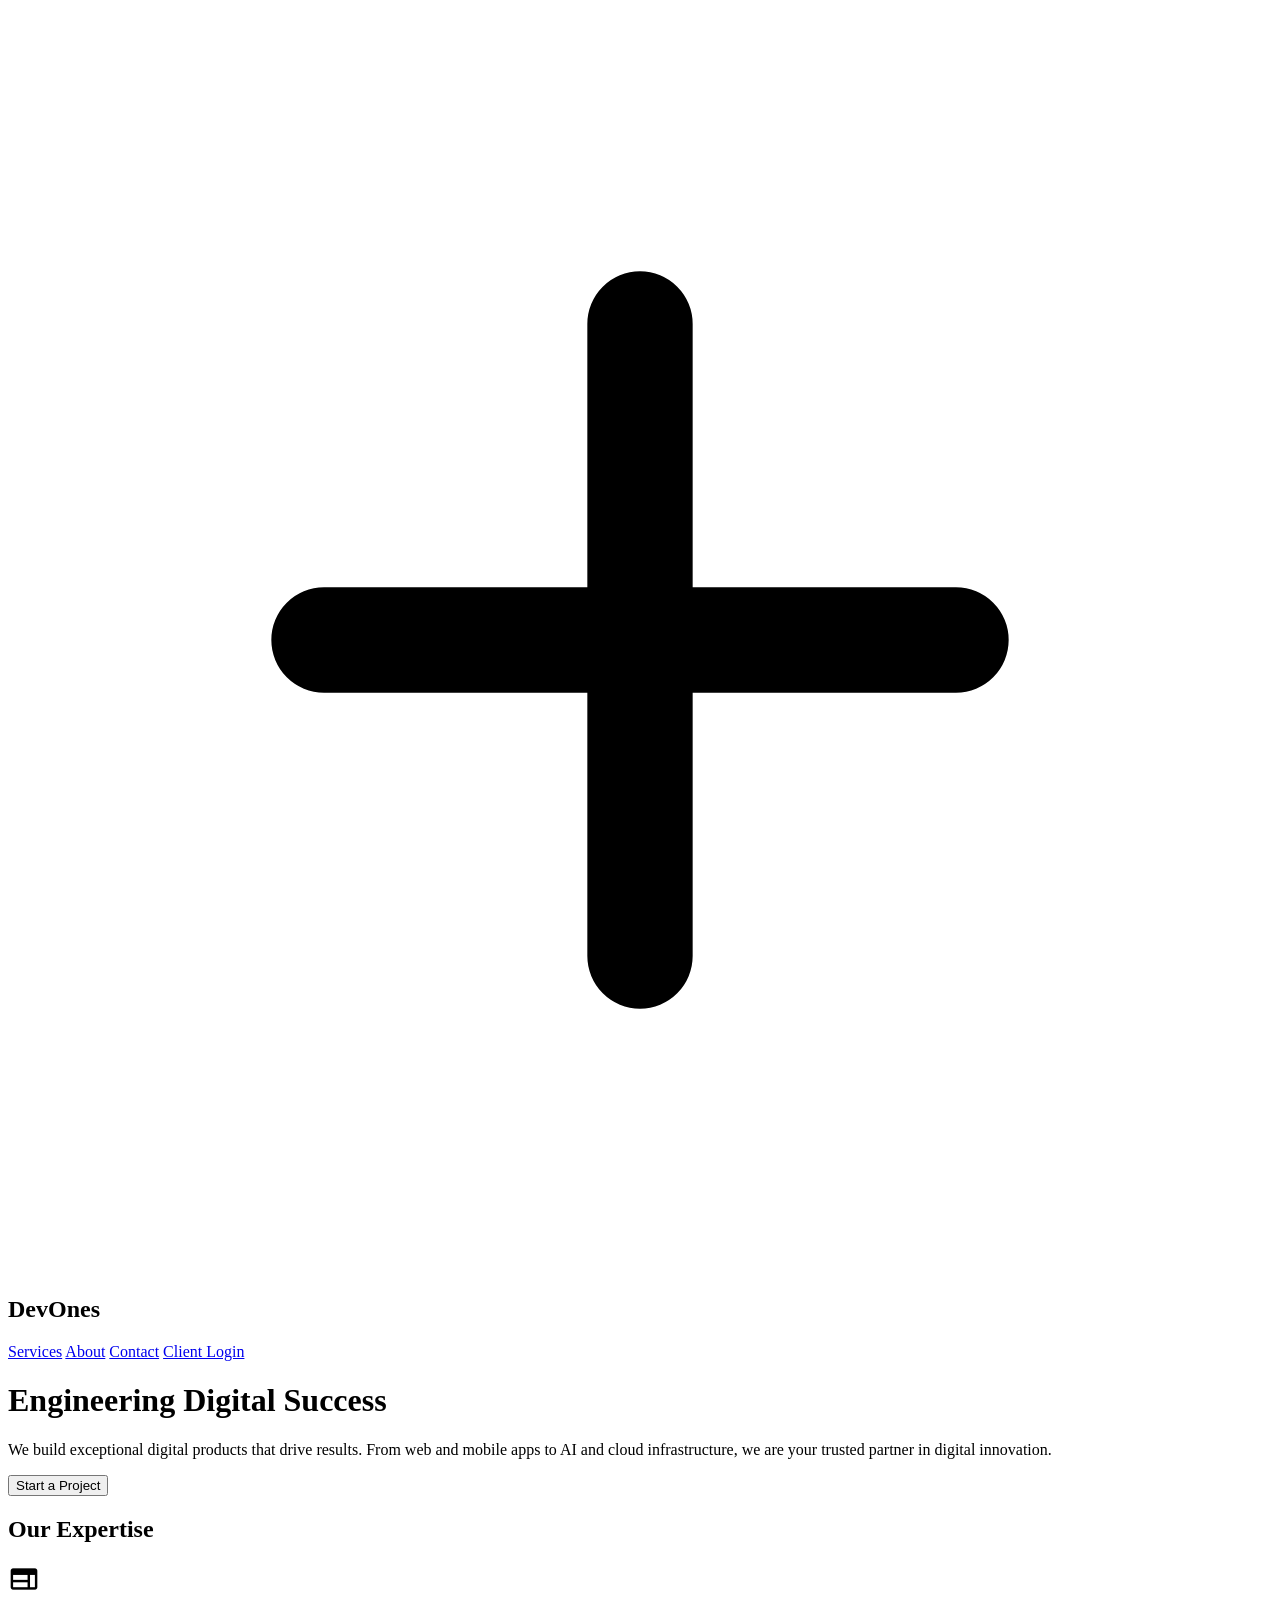
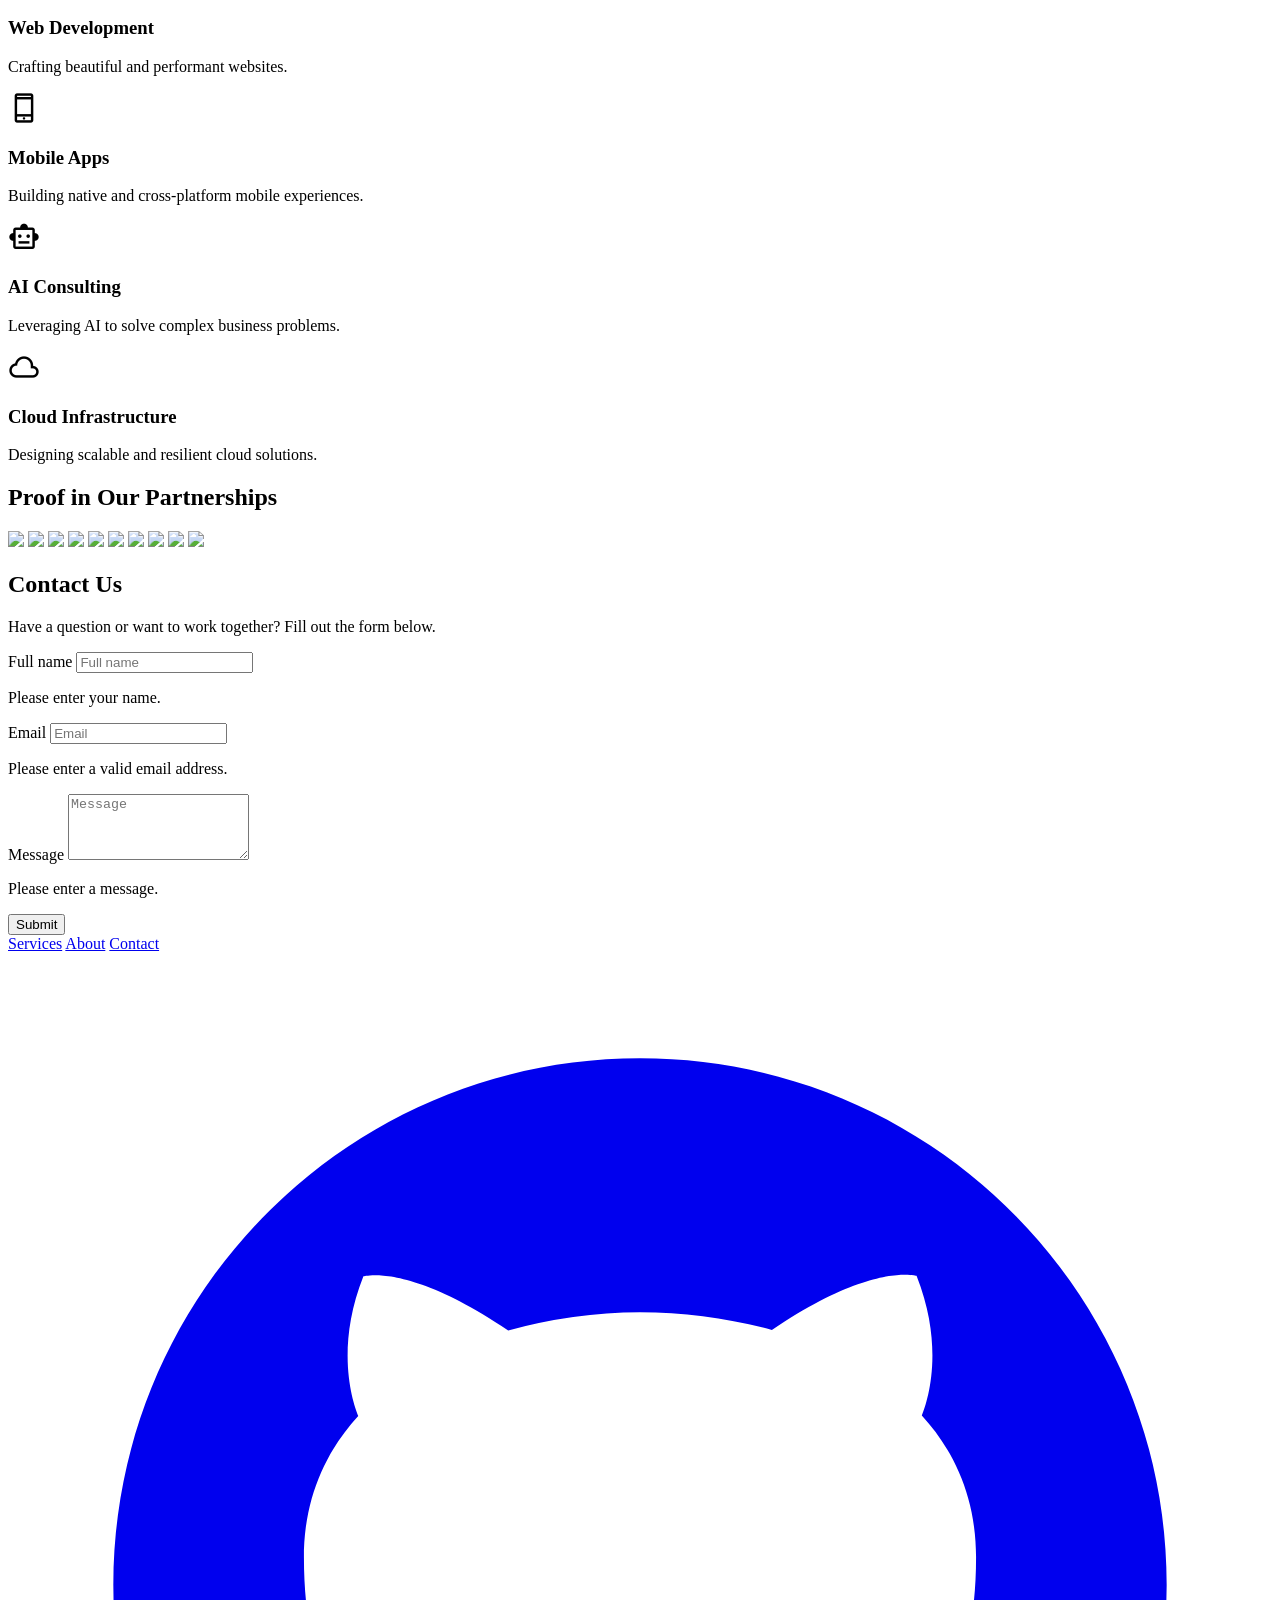
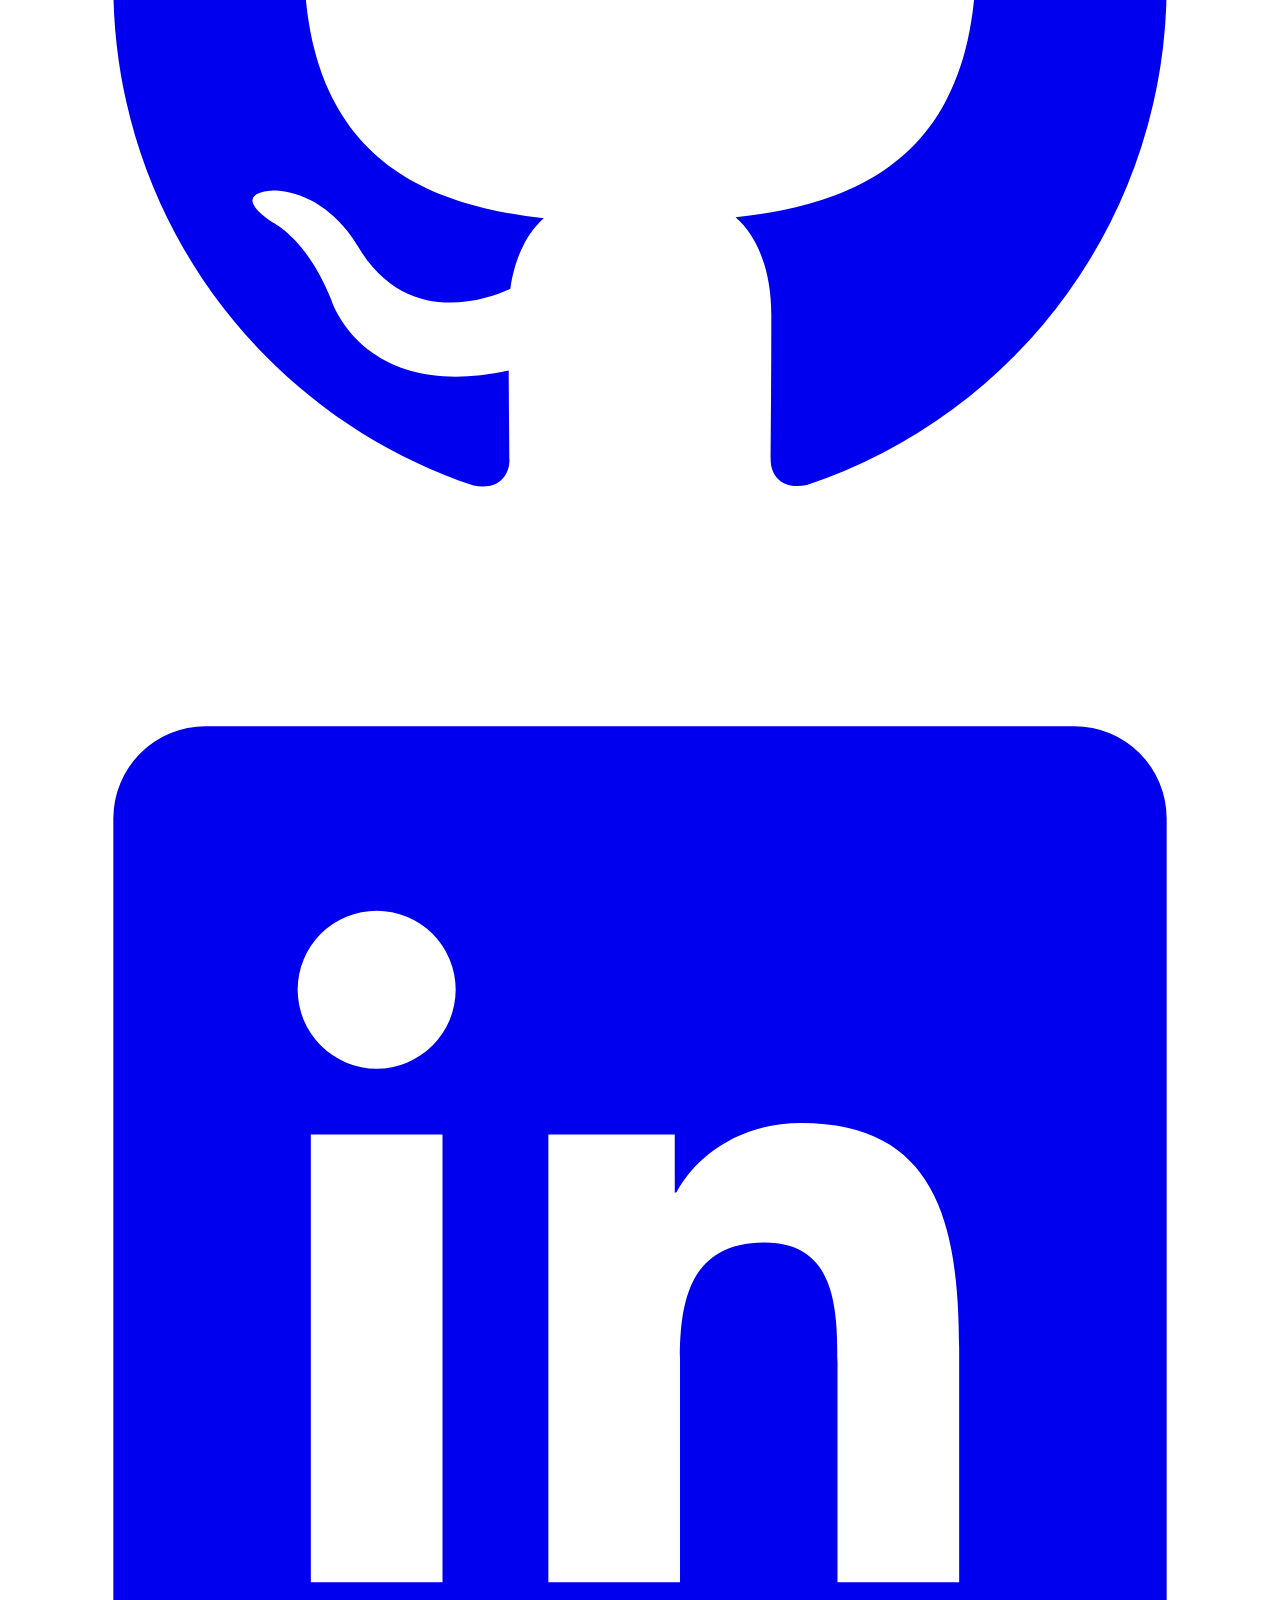
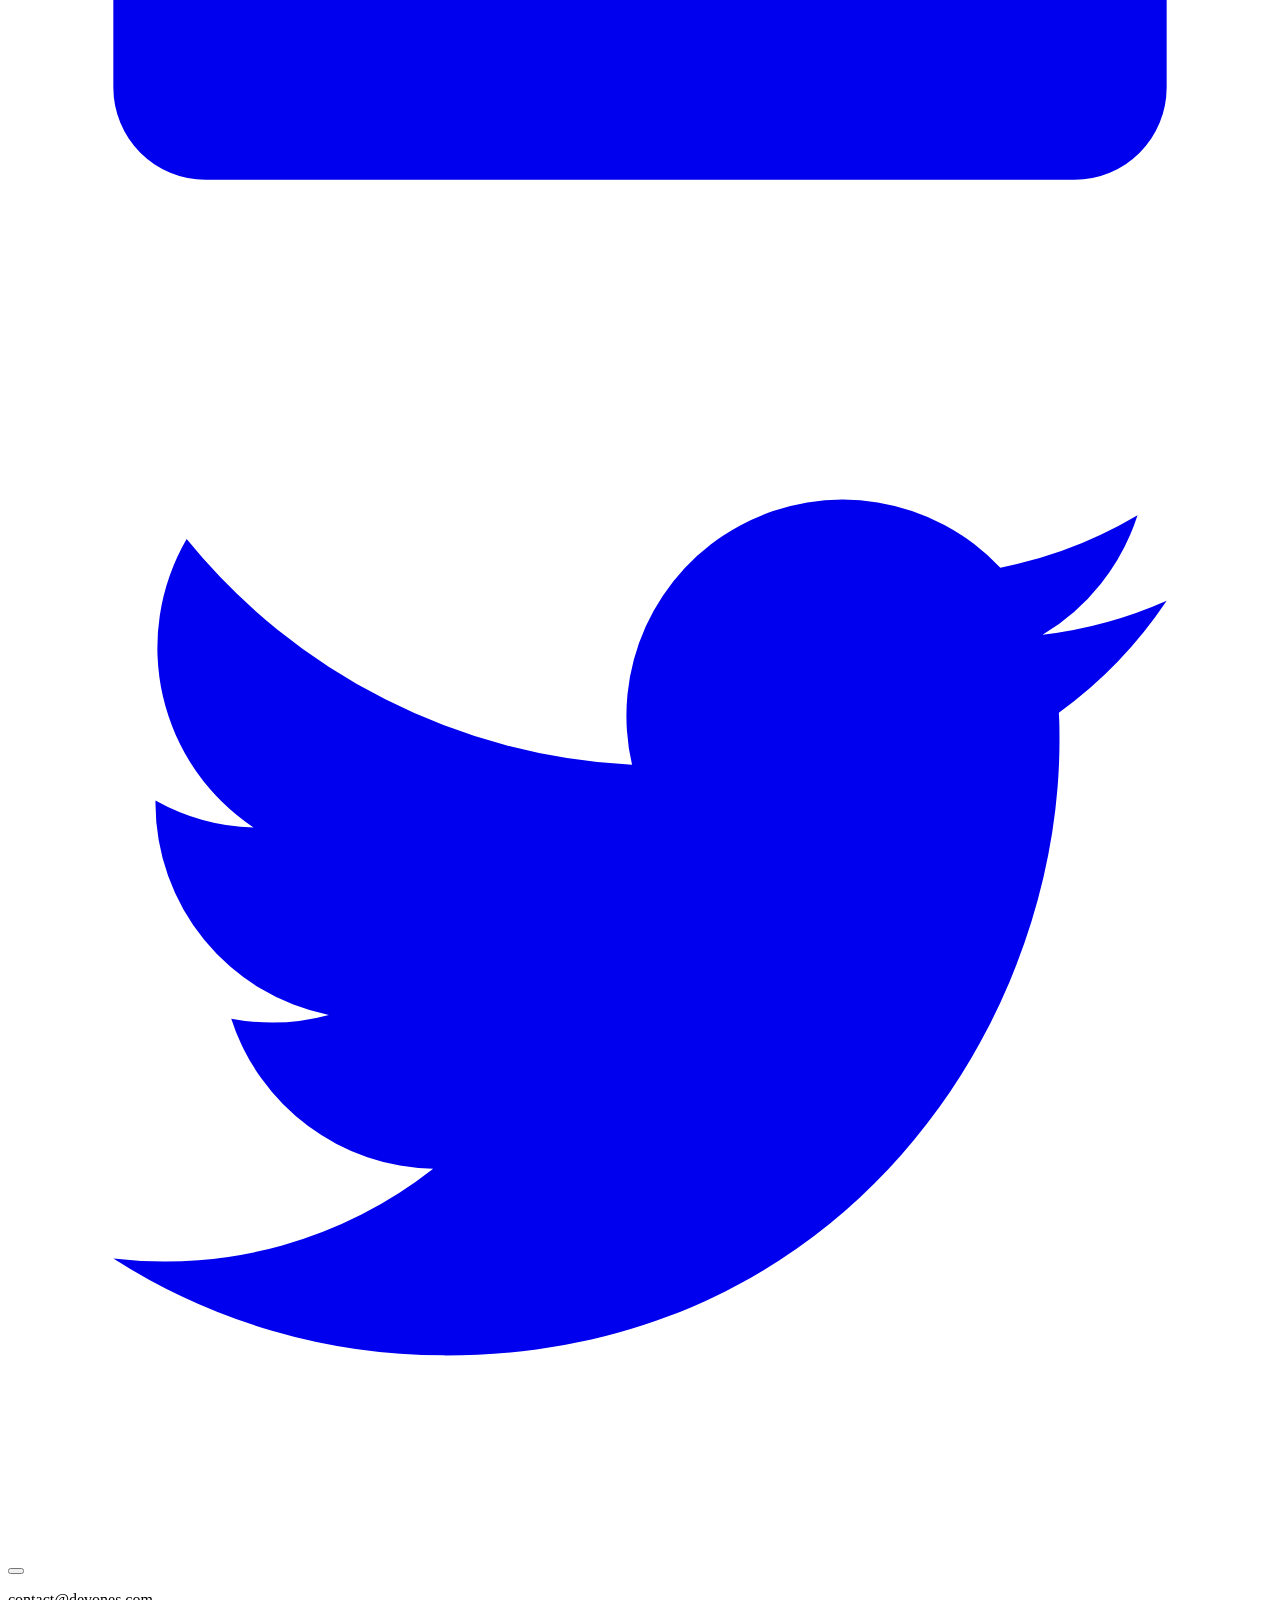
==== commit dc6ceaaf: "feat: Implement functional contact form and automatic dark mode This commit introduces two main feat" ====
--- a/index.html
+++ b/index.html
@@ -9,6 +9,7 @@
 <link href="css/style.css" rel="stylesheet"/>
 <script src="js/script.js"></script>
 <script src="js/theme.js"></script>
+<script src="js/contact.js"></script>
 </head>
 <body class="bg-background-light dark:bg-background-dark font-display text-gray-900 dark:text-white">
 <div class="relative flex min-h-screen w-full flex-col">
@@ -91,6 +92,37 @@
 </div>
 </div>
 </section>
+<section class="py-16" id="contact">
+  <h2 class="text-2xl font-bold tracking-tight text-center">Contact Us</h2>
+  <p class="mt-4 max-w-2xl mx-auto text-center text-base sm:text-lg text-gray-600 dark:text-gray-400">
+    Have a question or want to work together? Fill out the form below.
+  </p>
+  <form id="contact-form" class="mt-8 max-w-xl mx-auto" novalidate>
+    <div id="form-feedback" class="hidden mb-4 p-4 rounded-lg text-center font-medium"></div>
+    <div class="grid grid-cols-1 gap-y-6">
+      <div>
+        <label for="name" class="sr-only">Full name</label>
+        <input type="text" name="name" id="name" autocomplete="name" class="block w-full shadow-sm py-3 px-4 placeholder-gray-500 focus:ring-primary focus:border-primary border-gray-300 rounded-md dark:bg-gray-800 dark:border-gray-600 dark:placeholder-gray-400" placeholder="Full name">
+        <p id="name-error" class="text-red-500 text-sm mt-1 hidden">Please enter your name.</p>
+      </div>
+      <div>
+        <label for="email" class="sr-only">Email</label>
+        <input id="email" name="email" type="email" autocomplete="email" class="block w-full shadow-sm py-3 px-4 placeholder-gray-500 focus:ring-primary focus:border-primary border-gray-300 rounded-md dark:bg-gray-800 dark:border-gray-600 dark:placeholder-gray-400" placeholder="Email">
+        <p id="email-error" class="text-red-500 text-sm mt-1 hidden">Please enter a valid email address.</p>
+      </div>
+      <div>
+        <label for="message" class="sr-only">Message</label>
+        <textarea id="message" name="message" rows="4" class="block w-full shadow-sm py-3 px-4 placeholder-gray-500 focus:ring-primary focus:border-primary border border-gray-300 rounded-md dark:bg-gray-800 dark:border-gray-600 dark:placeholder-gray-400" placeholder="Message"></textarea>
+        <p id="message-error" class="text-red-500 text-sm mt-1 hidden">Please enter a message.</p>
+      </div>
+      <div>
+        <button type="submit" class="w-full flex justify-center py-3 px-6 border border-transparent rounded-md shadow-neobrutalist dark:shadow-neobrutalist-dark text-base font-medium text-white bg-primary hover:opacity-90 focus:outline-none focus:ring-2 focus:ring-offset-2 focus:ring-primary active:shadow-none active:translate-x-1 active:translate-y-1 transition-all duration-200 border-2 border-neobrutalist-border dark:border-neobrutalist-border-dark">
+          Submit
+        </button>
+      </div>
+    </div>
+  </form>
+</section>
 </div>
 </div>
 <footer class="border-t-2 border-neobrutalist-border dark:border-neobrutalist-border-dark">
